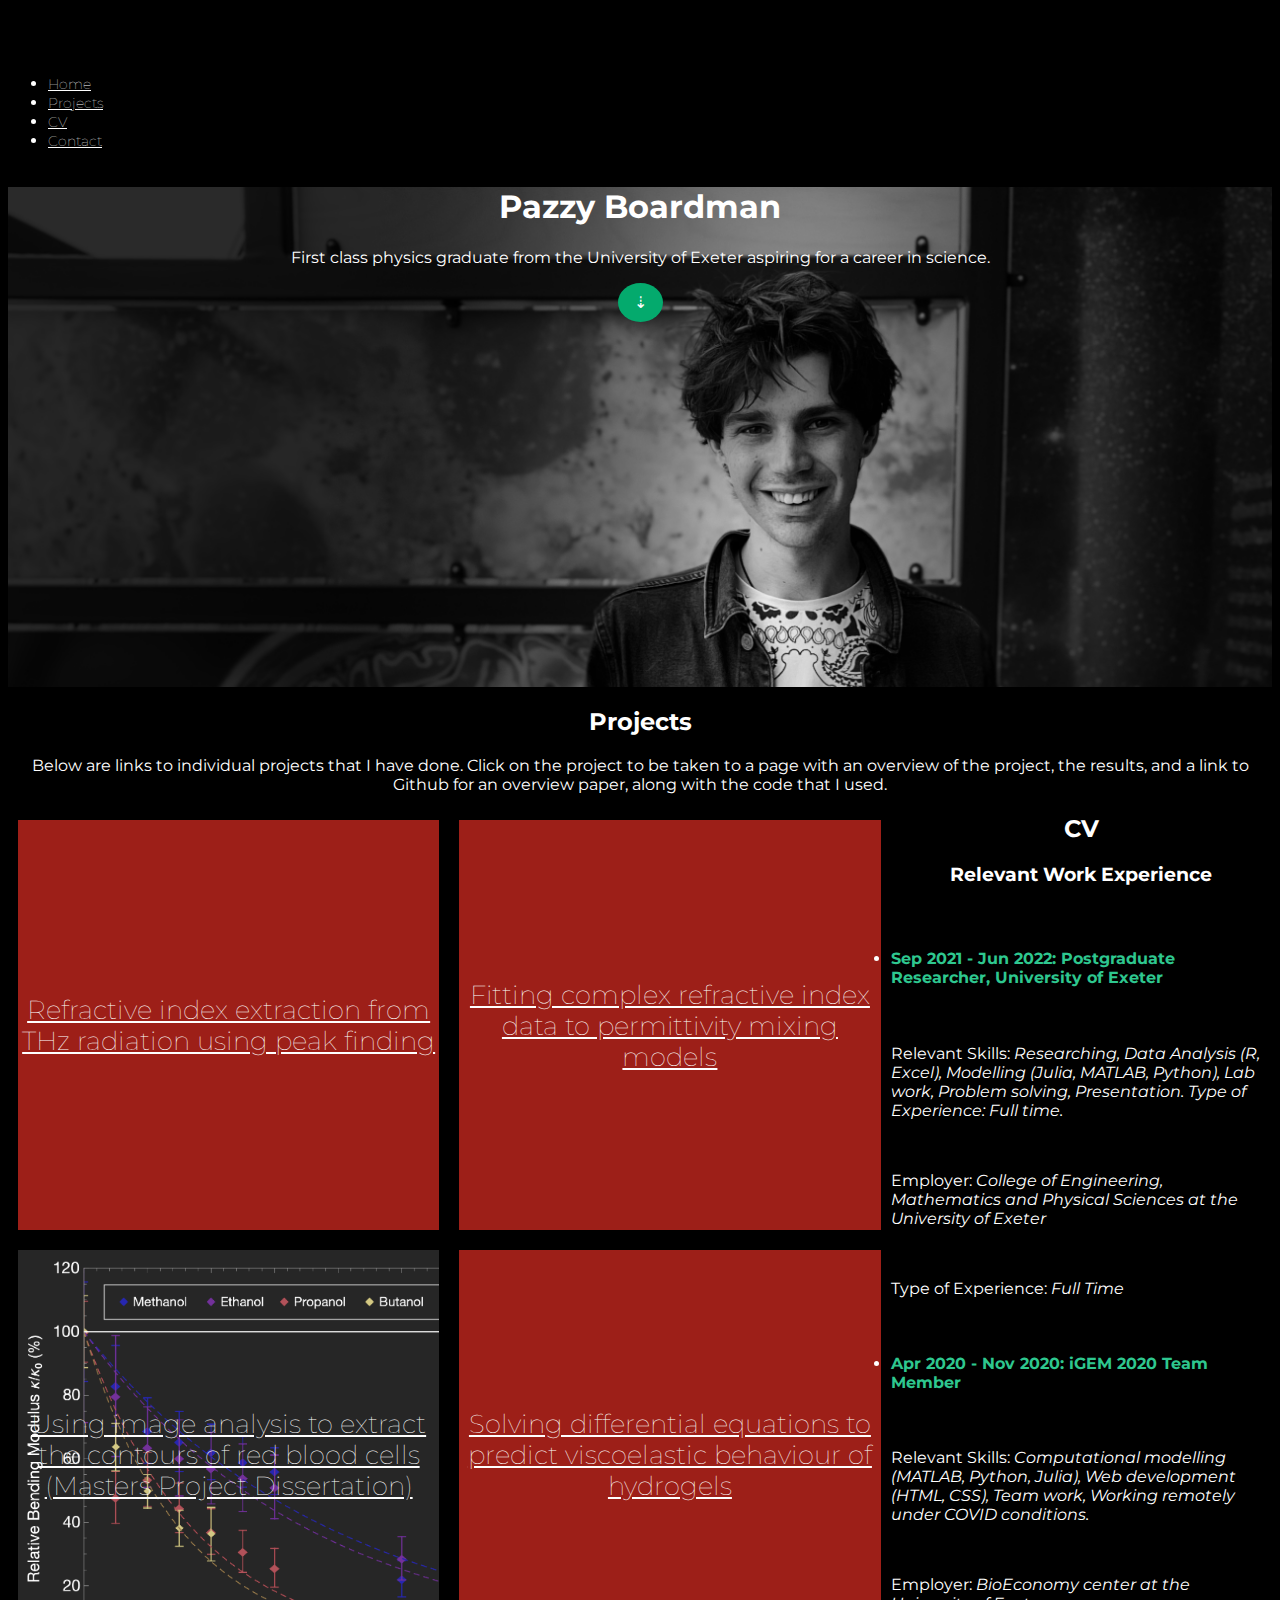
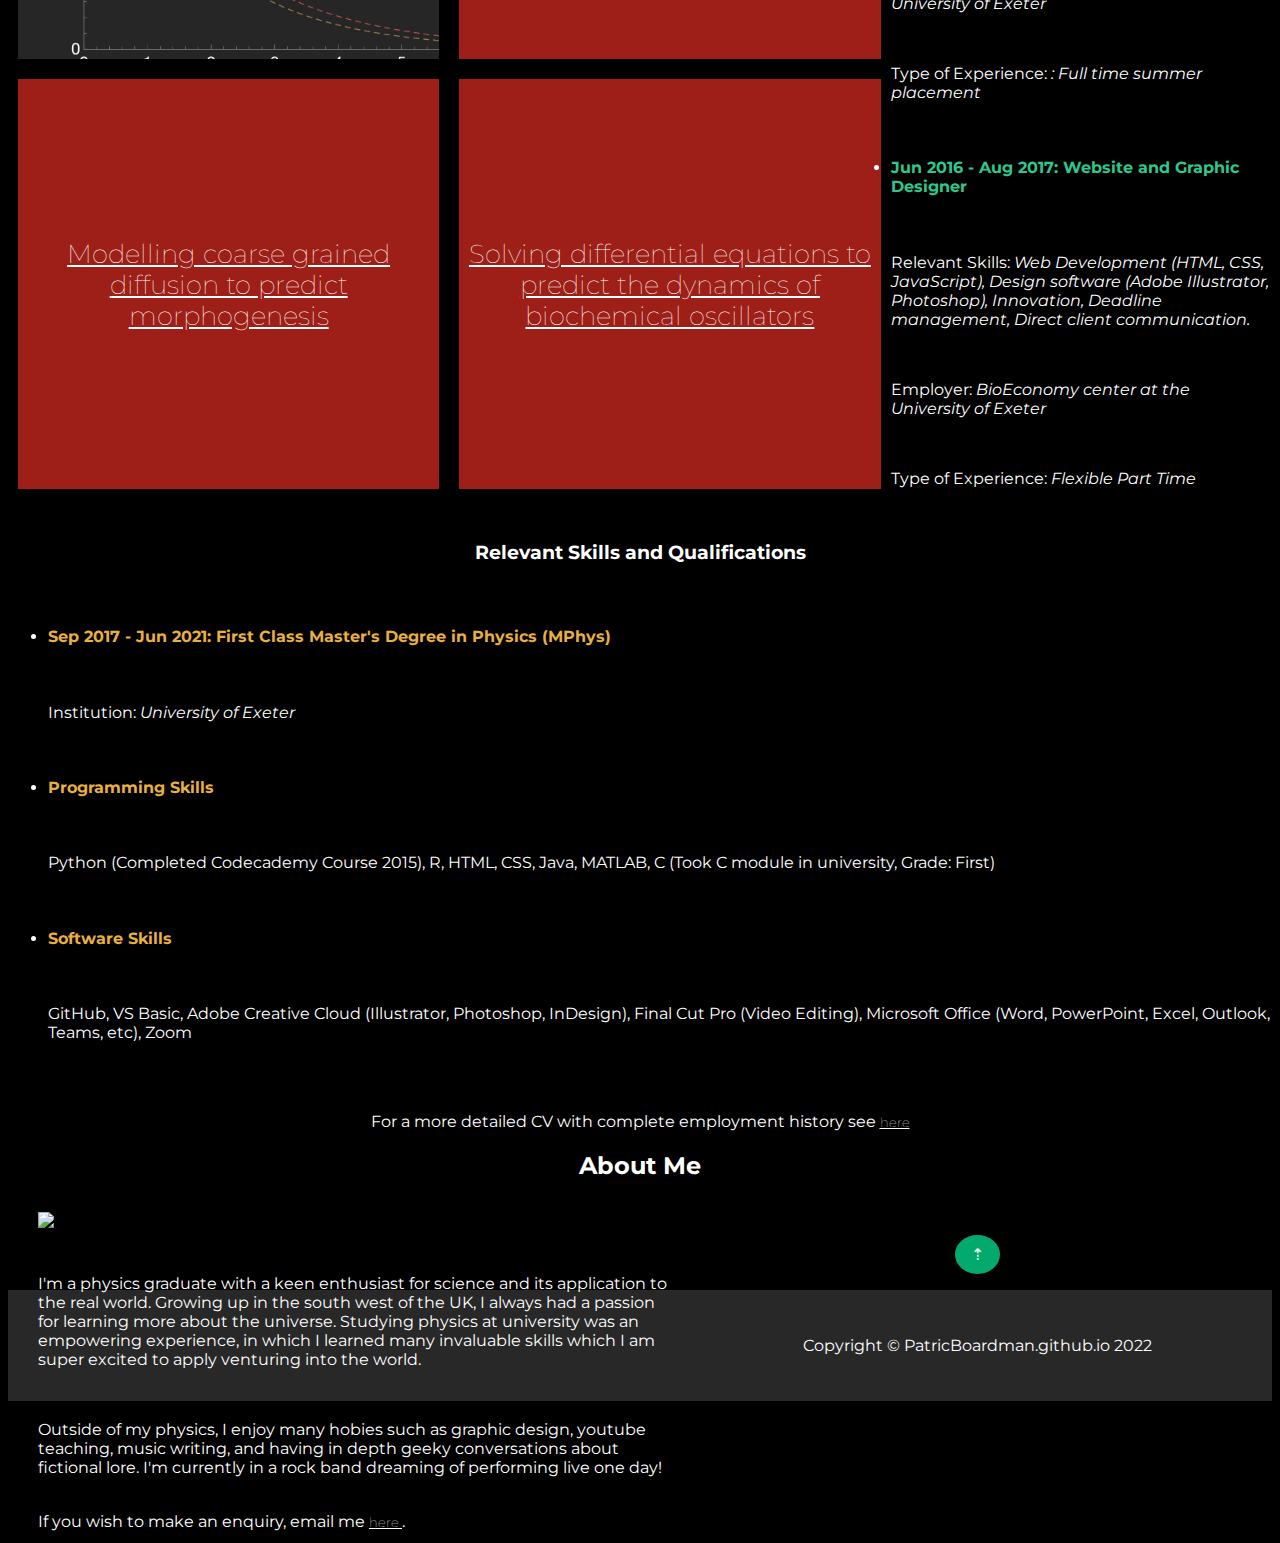
==== index.html @ 2f712659 "update" ====
<!DOCTYPE html>
<!-- Template by Quackit.com -->
<html lang="en">
<head>
    <meta charset="utf-8">
    <meta http-equiv="X-UA-Compatible" content="IE=edge">
    <meta name="viewport" content="width=device-width, initial-scale=1">
    <link href='https://fonts.googleapis.com/css?family=Montserrat' rel='stylesheet'>

    <!-- The above 3 meta tags *must* come first in the head; any other head content must come *after* these tags -->

    <title>Pazzy Boardman</title>

    <!-- Bootstrap Core CSS -->
     <link href="css/bootstrap.min.css" rel="stylesheet"> 

    <!-- Custom CSS: You can use this stylesheet to override any Bootstrap styles and/or apply your own styles -->
    <link href="css/custom.css" rel="stylesheet">

    <!-- HTML5 Shim and Respond.js IE8 support of HTML5 elements and media queries -->
    <!-- WARNING: Respond.js doesn't work if you view the page via file:// -->
    <!--[if lt IE 9]>
        <script src="https://oss.maxcdn.com/libs/html5shiv/3.7.0/html5shiv.js"></script>
        <script src="https://oss.maxcdn.com/libs/respond.js/1.4.2/respond.min.js"></script>
    <![endif]-->

</head>

<body>
    
    <nav class="navbar navbar-inverse navbar-fixed-top" role="navigation">
        <div class="container">
            <div class="collapse navbar-collapse" id="navbar">
            <ul class="nav navbar-nav">
                <li><a href="#">Home</a></li>
                <li><a href="#projects">Projects</a></li>
                <li><a href="https://github.com/PazzyBoardman449/pazzyboardman449.github.io/blob/main/Projects/PBCV2023.pdf">CV</a></li>
                <li><a href="mailto:pazzy.boardman@mac.com?subject = Enquiry&body = Message Here">Contact</a></li>
            </ul>
            </div>
        </div>
    </nav>


 <!-- Navigation -->

 <!-- 
    <nav class="navbar navbar-inverse navbar-fixed-top" role="navigation">
        <div class="container">
            
            <div class="collapse navbar-collapse" id="navbar">
                <ul class="nav navbar-nav">
                    <li>
                        <a href="#">Home</a>
                    </li>
                    <li>
                        <a href="#">Projects</a>
                    </li>
                    <li>
                        <a href="#">CV</a>
                    </li>
                    <li>
                        <a href="#">Contact</a>
                    </li>
                </ul>

            </div>
           
        </div>
        
    </nav>
    --> 
    




	<div class="jumbotron feature">
		<h1>Pazzy Boardman</h1>
        <div class="col-lg-12">
            <p>First class physics graduate from the University of Exeter aspiring for a career in science. </p>
        </div>
		<p><a class="button" href="#projects"> ⇣ </a></p>
	</div>

    <!-- Content -->
    <div class="container">

        <!-- Page Intro -->
        <div class="row page-intro">
            <div class="col-lg-12">
                <h2 id = "projects"> Projects </h2>
                <p>Below are links to individual projects that I have done. Click on the project to be taken to a page with an overview of the project, the results, and a link to Github for an overview paper, along with the code that I used. </p>
            </div>
        </div>
        <!-- /.row -->


        <!-- Feature Row -->
        <div class="row">
            <article class="thirdcol" id="THzRIExtraction">
                

                <a href="https://github.com/PazzyBoardman449/pazzyboardman449.github.io/tree/main/Projects/RefractiveIndexExtraction" id = "foreground"> Refractive index extraction from THz radiation using peak finding</a>
              
            </article>
            <article class="thirdcol" id="ComplexRefractiveData">
               
                
                <a href="https://github.com/PazzyBoardman449/pazzyboardman449.github.io/tree/main/Projects/FittingRefractivePermittivity" id = "foreground">Fitting complex refractive index data to permittivity mixing models</a>
                
               
            </article>

            <article class="thirdcol" id="UsingImageAnalysis">
                
                
                <a href="https://github.com/PazzyBoardman449/pazzyboardman449.github.io/tree/main/Projects/UsingImageAnalysis" id = "foreground">Using image analysis to extract the contours of red blood cells (Masters Project Dissertation)</a>
                
                
            </article>
            <article class="thirdcol" id="SolvingDiff">
                
                <a href="https://github.com/PazzyBoardman449/pazzyboardman449.github.io/tree/main/Projects/SolvingViscoelasticHydrogels" id = "foreground">Solving differential equations to predict viscoelastic behaviour of hydrogels</a>
                
                
            </article>
            <article class="thirdcol" id="ModelingCoarse">
                
                <a href="https://github.com/PazzyBoardman449/pazzyboardman449.github.io/tree/main/Projects/ModelingCoarseMorphogenesis" id = "foreground">Modelling coarse grained diffusion to predict morphogenesis</a>
                
            </article>

            <article class="thirdcol" id="BiochemOsc">
                    
                <a href="https://github.com/PazzyBoardman449/pazzyboardman449.github.io/tree/main/Projects/SolvingBiochemicalOscillators" id = "foreground"> Solving differential equations to predict the dynamics of biochemical oscillators </a>
    
                
            </article>
    
                
        </div>
        <!-- /.row -->

         <!-- Page Intro -->
         <div class="row page-intro">
            <div class="col-lg-12">
			<h2 id = "CV"> CV </h2>
                <h3> Relevant Work Experience</h3>
                <ul>
                    <li> <h4 class = "exp"> Sep 2021 - Jun 2022: Postgraduate Researcher, University of Exeter </h4> 
                        <br> 
                        <p>  Relevant Skills: <em> Researching, Data Analysis (R, Excel), Modelling (Julia, MATLAB, Python), Lab work, Problem solving, Presentation.
                            Type of Experience: Full time. </em>
                            </p>
                        <br> 
                        <p>  Employer: <em> College of Engineering, Mathematics and Physical Sciences at the University of Exeter </em>
                            </p>
                        <br>
                        <p>  Type of Experience: <em> Full Time </em>
                        </p>
                    </li>

                    <br> 

                    <li> <h4 class = "exp"> Apr 2020 - Nov 2020: iGEM 2020 Team Member </h4> 
                        <br> 
                        <p>  Relevant Skills: <em> Computational modelling (MATLAB, Python, Julia), Web development (HTML, CSS), Team work, Working remotely under COVID conditions.  </em>
                            </p>
                        <br> 
                        <p>  Employer: <em>BioEconomy center at the University of Exeter </em>
                            </p>
                            <br>
                        <p>  Type of Experience: <em> : Full time summer placement </em>
                        </p>
                        <br>
                    </li>

                    <li> <h4 class = "exp"> Jun 2016 - Aug 2017: Website and Graphic Designer </h4> 
                        <br> 
                        <p>  Relevant Skills: <em> Web Development (HTML, CSS, JavaScript), Design software (Adobe Illustrator, Photoshop), Innovation, Deadline management, Direct client communication.  </em>
                            </p>
                        <br> 
                        <p>  Employer: <em>BioEconomy center at the University of Exeter </em>
                            </p>
                            <br>
                        <p>  Type of Experience: <em> Flexible Part Time </em>
                        </p>
                        <br>
                    </li>
                  </ul>
                <h3> Relevant Skills and Qualifications</h3>
                <ul>
                <li> <h4 class = "qua"> Sep 2017 - Jun 2021: First Class Master's Degree in Physics (MPhys) </h5> 
                    <br> 
                    <p>  Institution: <em> University of Exeter </em>
                        </p>
                    <br> 
                </li>
                <li> <h4 class = "qua">Programming Skills </h5> 
                    <br> 
                    <p>  Python (Completed Codecademy Course 2015), R, HTML, CSS, Java, MATLAB, C (Took C module in university, Grade: First)
                        </p>
                    <br> 
                </li>
                <li> <h4 class = "qua">Software Skills</h5> 
                    <br> 
                    <p>  GitHub, VS Basic, Adobe Creative Cloud (Illustrator, Photoshop, InDesign), Final Cut Pro (Video Editing), Microsoft Office (Word, PowerPoint, Excel, Outlook, Teams, etc), Zoom
                        </p>
                    <br> 
                </li>
                    
                    <br> 
                </li>
                </ul>
                <p> For a more detailed CV with complete employment history see <a class  = "body" href = "https://github.com/PazzyBoardman449/pazzyboardman449.github.io/blob/main/Projects/PBCV2023.pdf"> here</a> </p>
            </div>
        </div>
        <!-- /.row -->


    </div>
    <!-- /.container -->

    <div class="row page-intro">

        <h2> About Me</h2>
       
        <div class="row">

            <div class="halfcol">
                
                <img src="css/Images/PazzyColour.jpeg">
            </div>

            <div class="halfcol">
                
                <p> I'm a physics graduate with a keen enthusiast for science and its application to the real world. Growing up in the south west of the UK, I always had a passion for learning more about the universe. Studying physics at university was an empowering experience, in which I learned many invaluable skills which I am super excited to apply venturing into the world. </p>
                <br>
                <p>
                    Outside of my physics, I enjoy many hobies such as graphic design, youtube teaching, music writing, and having in depth geeky conversations about fictional lore. I'm currently in a rock band dreaming of performing live one day!
                </p>
                <br>
                If you wish to make an enquiry, email me <a class = "body" href = "mailto:pazzy.boardman@mac.com?subject = Enquiry&body = Message Here"> here </a>.
            </div>
            <br>

            <p><a class="button" href="#"> ⇡ </a></p>

      </div>

	
	<footer>
		
        
        <div class="small-print">
        	<div class="container">

        		<p>Copyright &copy; PatricBoardman.github.io 2022 </p>
        	</div>
        </div>
	</footer>

	
    <!-- jQuery -->
    <script src="js/jquery-1.11.3.min.js"></script>

    <!-- Bootstrap Core JavaScript -->
    <script src="js/bootstrap.min.js"></script>
	
	<!-- IE10 viewport bug workaround -->
	<script src="js/ie10-viewport-bug-workaround.js"></script>
	
	<!-- Placeholder Images -->
	<script src="js/holder.min.js"></script>
	
</body>

</html>
---- css/custom.css ----
html{
	scroll-behavior: smooth;
}


body {
	font-family: "Montserrat", Helvetica, Arial, sans-serif;
	padding-top: 50px;
	color: #FFF;
	background-color: #000;
	text-align: center;
	}

	
h1, h2, h3, h4, h5, h6 {
	color: #FFF;
	}

h1{
	font-weight: bold ;
}

h3{
	text-align:center ;
	margin-bottom: 5%;
}

h4.exp{
	color: #2ec78f;
}

h4.qua{
	color: #E8AF41;
}

.halfcol {
	text-align: left;
    width: 50%;
	padding: 1%;
	padding-left: 30px;
	float: left;
  }

.thirdcol {
    width: 33.33%;
	padding: 0%;
	float: left;
  }

a{	
	font-size: 2vw;
	font-weight: lighter ;
	color: #FFF;
	margin: auto;
}

a.body{
	font-size:small;
}

a.body:hover{
	font-size:small;
	color: #2ec78f;
}

a:hover{
	font-weight: lighter ;
	color: #FFF;
	text-decoration: none;
	backdrop-filter: blur(2px);
}


.feature {
	height: 500px;
	background-color: black;
	background-image: url("Images/Pazzy2.png");
	background-repeat:no-repeat;
	background-size: 100%;
	color: white;
	}

li{
	text-align: left;
}
	
.article-intro {
    margin-bottom: 0px;
}

.footer-blurb {
    padding: 30px 0;
    background-color: goldenrod;
    color: black;
}

article {
	background-color: #9D1F18;
	text-align: center;
	height: 32vw;
	width: 32vw;
	border: 10px solid black;
	margin: 0px;
	display: flex;
  }

article:hover{
	background-color: #c42f27;
}

.button {
	background-color: #04AA6D;
	border: none;
	color: white;
	padding: 10px;
	padding-left: 16px;
	padding-right: 16px;
	text-align: center;
	text-decoration: none;
	display: inline-block;
	font-size: 16px;
	border-radius: 50%;
  }

.button:hover{
	background-color: #2ec78f;
	border: none;
	color: white;
	padding: 10px;
	padding-left: 16px;
	padding-right: 16px;
	text-align: center;
	text-decoration: none;
	display: inline-block;
	font-size: 16px;
	border-radius: 50%;
}

.navbar{
	margin: auto;
	overflow: hidden;
	width: 100%;
	text-align: center;
	background-color: black;
}

.navbar a{
	float: none;
	color: white;
	font-size: 14px;
	text-align: center;
}

.footer-blurb-item {
    padding: 30px;
    }
 
.small-print {
	background-color: rgb(40, 40, 40);
	padding: 30px 0;
}

.aboutme{
	color: #04AA6D;
	background-color: #9D1F18;
}

img {
    max-width: 100%;
    max-height: 100%;
}

.feature,
.page-intro,
.article-intro,
.footer-blurb,
.small-print {
	font
	text-align: center;
	}


#THzRIExtraction { 
	background-image: url("Images/THzRIExtraction.png");
	background-size: 110% auto;
}

#ComplexRefractiveData { 
	background-image: url("Images/ComplexRefractiveData.png");
	background-size: 110% auto;
}

#UsingImageAnalysis { 
	background-image: url("Images/UsingImageAnalysis.png");
	background-size: 110% auto;
}

#SolvingDiff { 
	background-image: url("Images/SolvingDiff.png");
	background-size: 105% auto;
}

#ModelingCoarse{
	background-image: url("Images/ModelingCoarse.png");
	background-size: 103% auto;
}


#BiochemOsc{
	background-image: url("Images/BiochemOsc.png");
	background-size: 103% auto;
}


#foreground{
	opacity: 100%;
}

#foreground:hover{
	opacity: 100%;
	backdrop-filter: brightness(60%) ;
	height:100%; 
	padding-top: 33%;
}
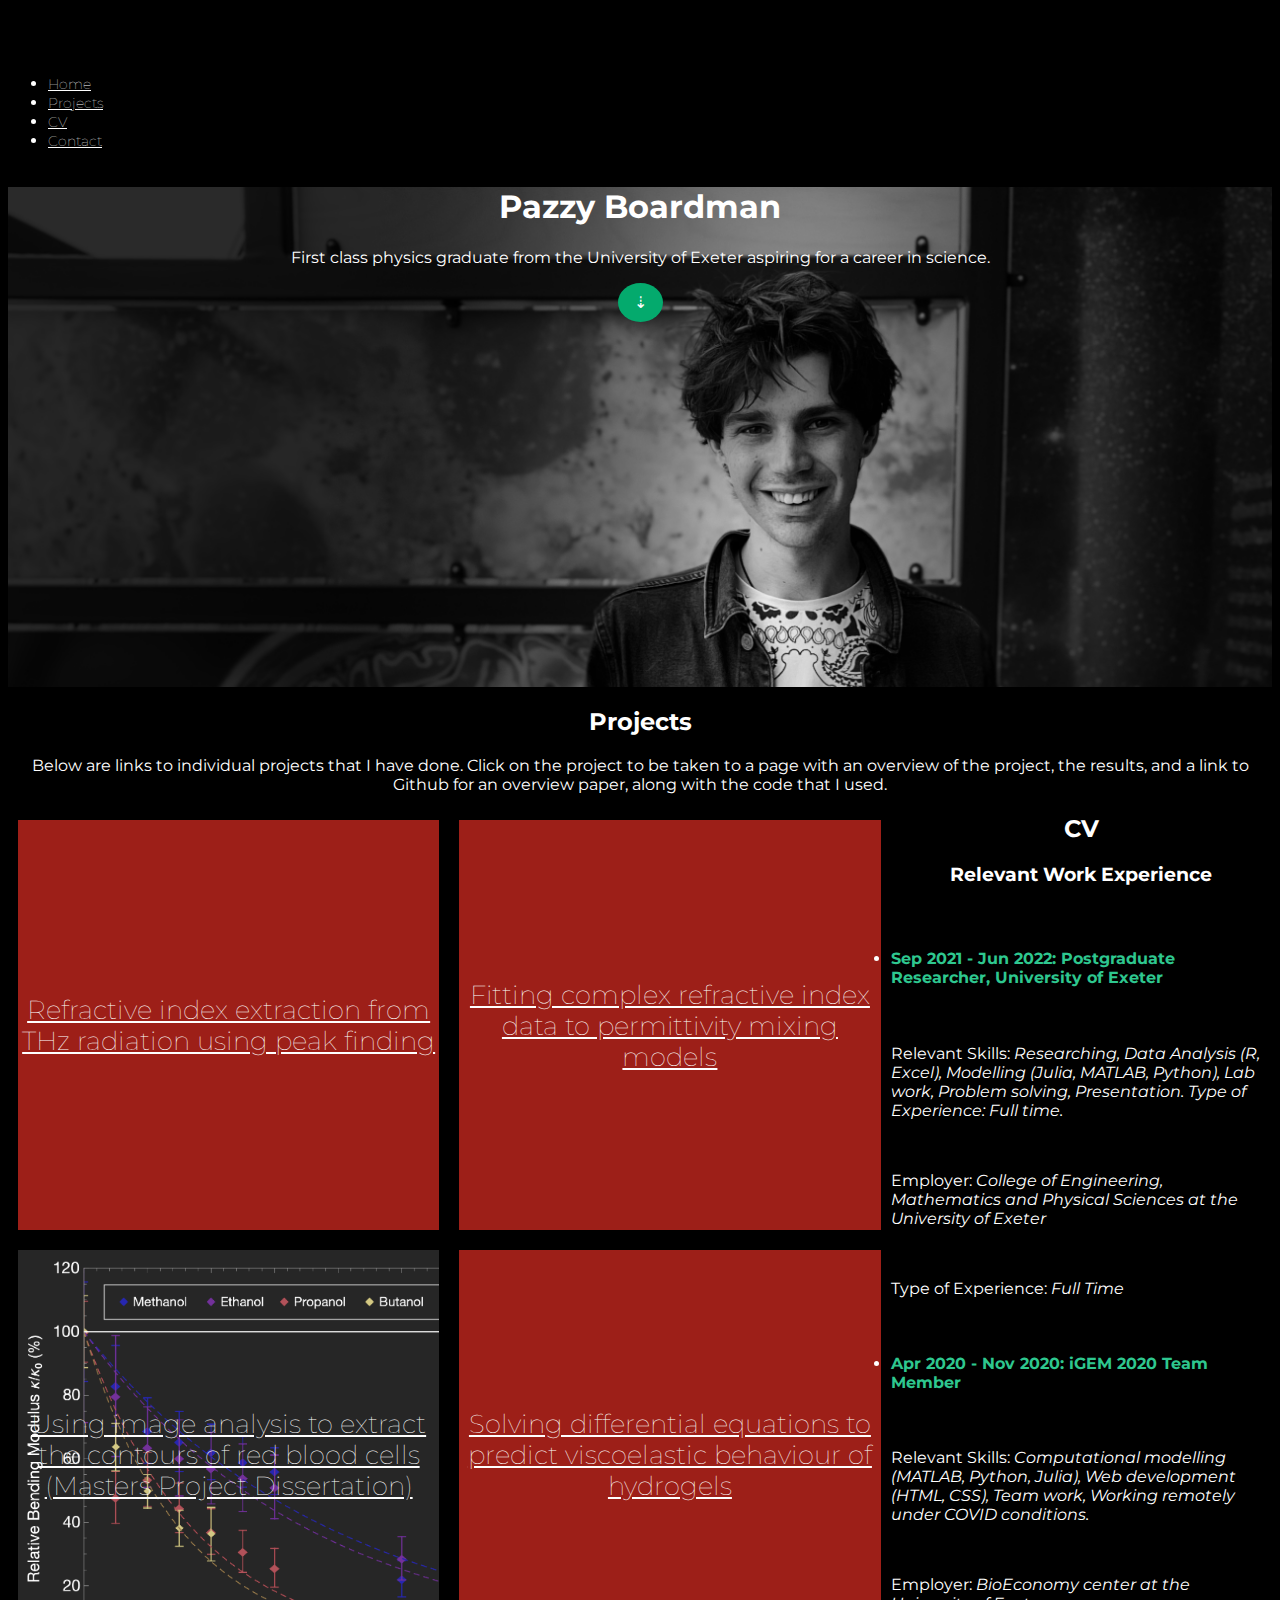
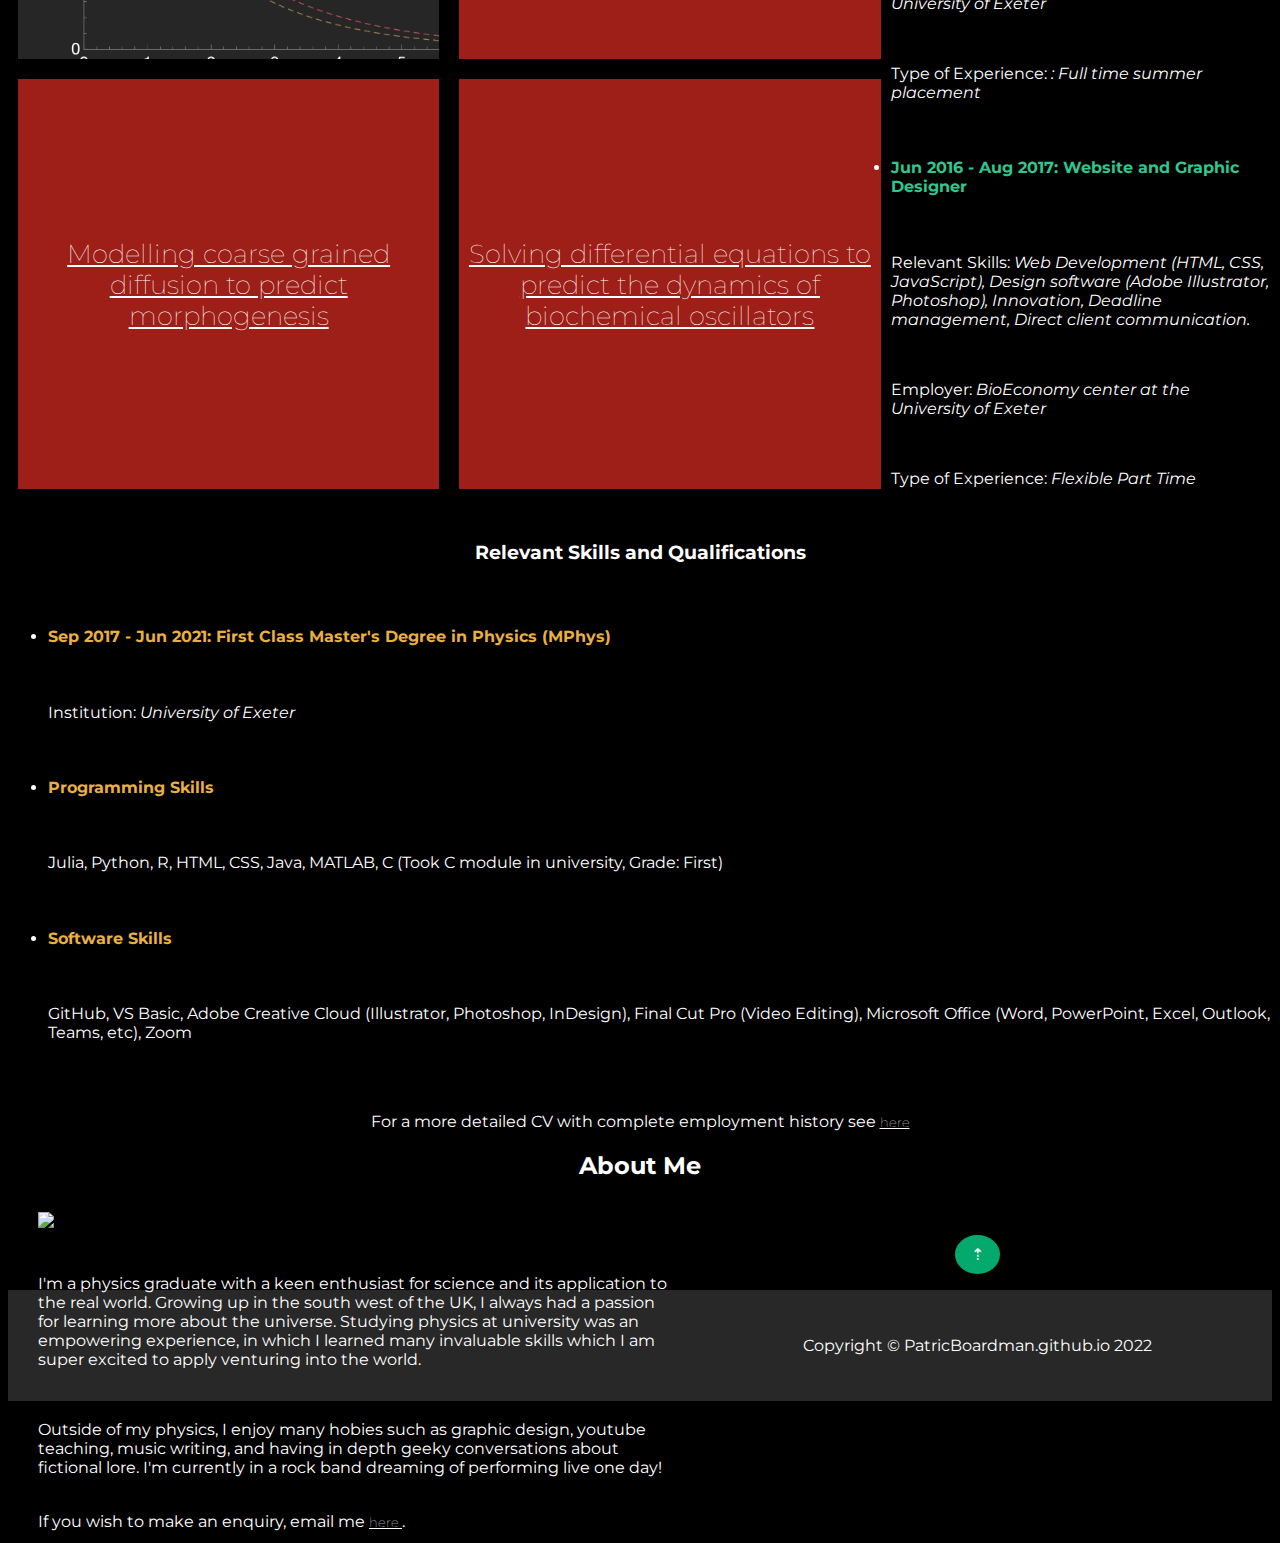
==== commit c6eab237: "Cool" ====
--- a/index.html
+++ b/index.html
@@ -199,7 +199,7 @@
                 </li>
                 <li> <h4 class = "qua">Programming Skills </h5> 
                     <br> 
-                    <p>  Python (Completed Codecademy Course 2015), R, HTML, CSS, Java, MATLAB, C (Took C module in university, Grade: First)
+                    <p>  Julia, Python, R, HTML, CSS, Java, MATLAB, C (Took C module in university, Grade: First)
                         </p>
                     <br> 
                 </li>
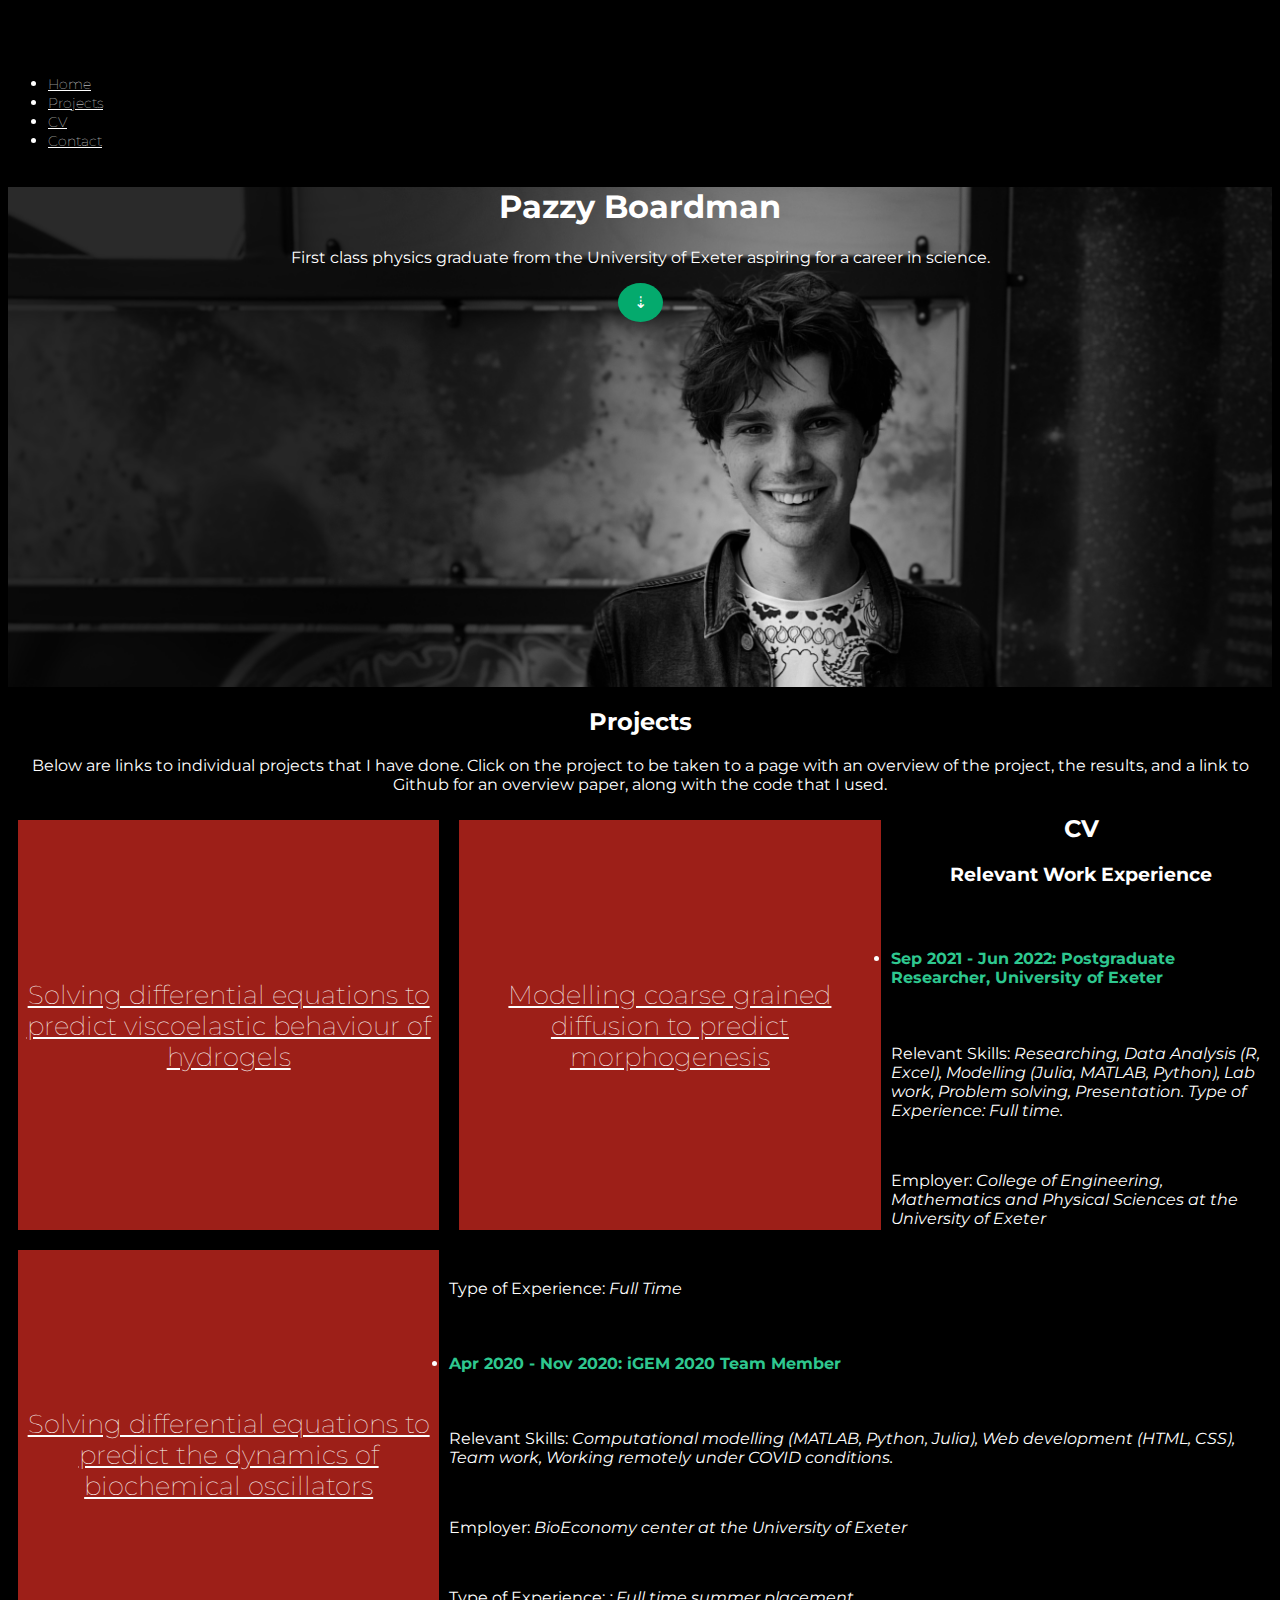
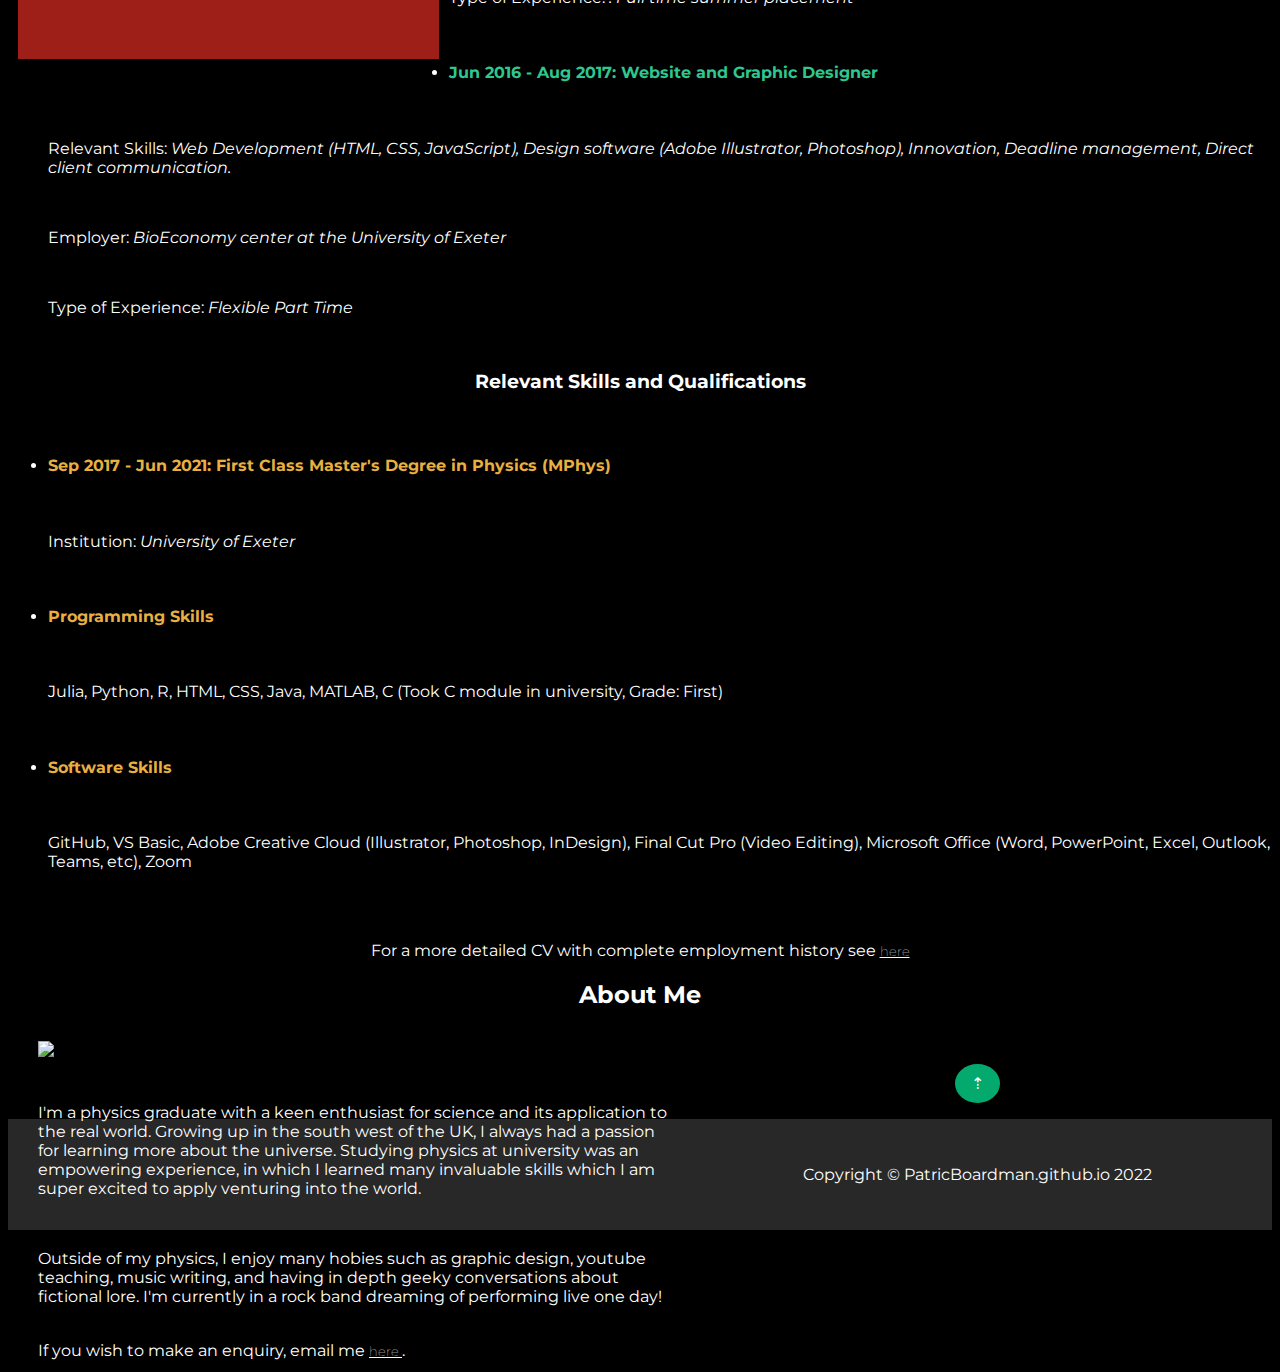
==== commit ebb67529: "Changes" ====
--- a/index.html
+++ b/index.html
@@ -98,6 +98,7 @@
 
         <!-- Feature Row -->
         <div class="row">
+            <!-- 
             <article class="thirdcol" id="THzRIExtraction">
                 
 
@@ -119,6 +120,7 @@
                 
                 
             </article>
+        -->
             <article class="thirdcol" id="SolvingDiff">
                 
                 <a href="https://github.com/PazzyBoardman449/pazzyboardman449.github.io/tree/main/Projects/SolvingViscoelasticHydrogels" id = "foreground">Solving differential equations to predict viscoelastic behaviour of hydrogels</a>
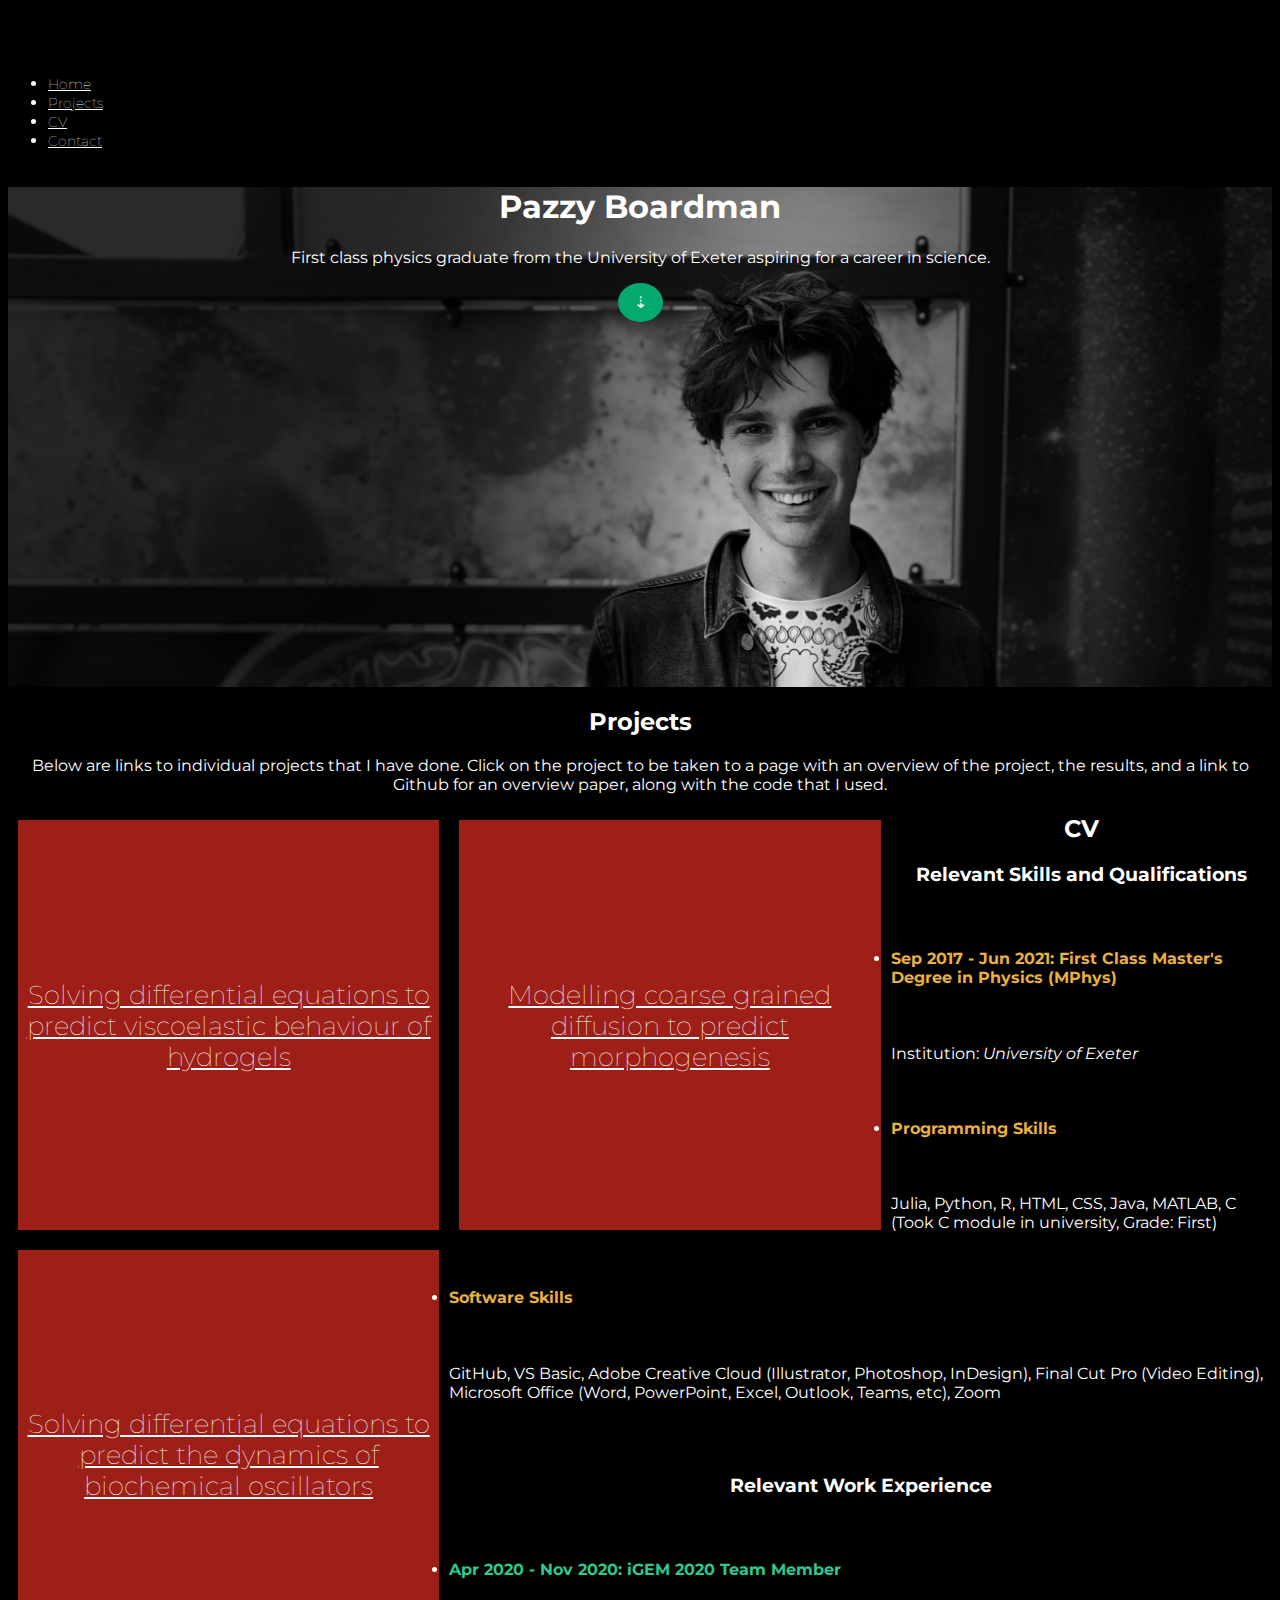
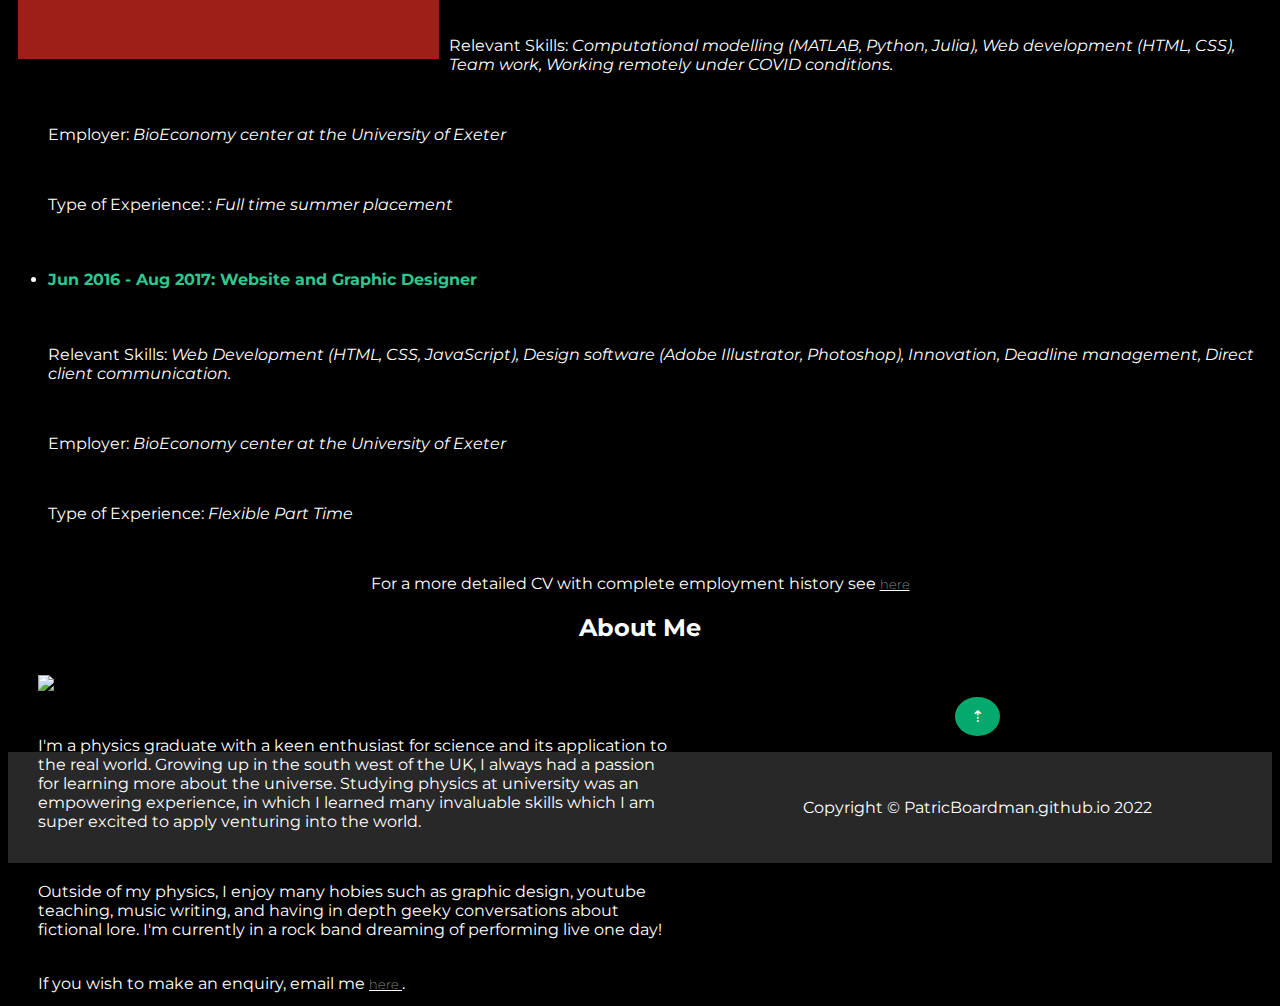
==== commit 3249199b: "Rearranged order" ====
--- a/index.html
+++ b/index.html
@@ -147,24 +147,33 @@
          <!-- Page Intro -->
          <div class="row page-intro">
             <div class="col-lg-12">
-			<h2 id = "CV"> CV </h2>
+		<h2 id = "CV"> CV </h2>
+		<h3> Relevant Skills and Qualifications</h3>
+                <ul>
+                <li> <h4 class = "qua"> Sep 2017 - Jun 2021: First Class Master's Degree in Physics (MPhys) </h5> 
+                    <br> 
+                    <p>  Institution: <em> University of Exeter </em>
+                        </p>
+                    <br> 
+                </li>
+                <li> <h4 class = "qua">Programming Skills </h5> 
+                    <br> 
+                    <p>  Julia, Python, R, HTML, CSS, Java, MATLAB, C (Took C module in university, Grade: First)
+                        </p>
+                    <br> 
+                </li>
+                <li> <h4 class = "qua">Software Skills</h5> 
+                    <br> 
+                    <p>  GitHub, VS Basic, Adobe Creative Cloud (Illustrator, Photoshop, InDesign), Final Cut Pro (Video Editing), Microsoft Office (Word, PowerPoint, Excel, Outlook, Teams, etc), Zoom
+                        </p>
+                    <br> 
+                </li>
+                    
+                    <br> 
+                </li>
+                </ul>
                 <h3> Relevant Work Experience</h3>
                 <ul>
-                    <li> <h4 class = "exp"> Sep 2021 - Jun 2022: Postgraduate Researcher, University of Exeter </h4> 
-                        <br> 
-                        <p>  Relevant Skills: <em> Researching, Data Analysis (R, Excel), Modelling (Julia, MATLAB, Python), Lab work, Problem solving, Presentation.
-                            Type of Experience: Full time. </em>
-                            </p>
-                        <br> 
-                        <p>  Employer: <em> College of Engineering, Mathematics and Physical Sciences at the University of Exeter </em>
-                            </p>
-                        <br>
-                        <p>  Type of Experience: <em> Full Time </em>
-                        </p>
-                    </li>
-
-                    <br> 
-
                     <li> <h4 class = "exp"> Apr 2020 - Nov 2020: iGEM 2020 Team Member </h4> 
                         <br> 
                         <p>  Relevant Skills: <em> Computational modelling (MATLAB, Python, Julia), Web development (HTML, CSS), Team work, Working remotely under COVID conditions.  </em>
@@ -191,30 +200,7 @@
                         <br>
                     </li>
                   </ul>
-                <h3> Relevant Skills and Qualifications</h3>
-                <ul>
-                <li> <h4 class = "qua"> Sep 2017 - Jun 2021: First Class Master's Degree in Physics (MPhys) </h5> 
-                    <br> 
-                    <p>  Institution: <em> University of Exeter </em>
-                        </p>
-                    <br> 
-                </li>
-                <li> <h4 class = "qua">Programming Skills </h5> 
-                    <br> 
-                    <p>  Julia, Python, R, HTML, CSS, Java, MATLAB, C (Took C module in university, Grade: First)
-                        </p>
-                    <br> 
-                </li>
-                <li> <h4 class = "qua">Software Skills</h5> 
-                    <br> 
-                    <p>  GitHub, VS Basic, Adobe Creative Cloud (Illustrator, Photoshop, InDesign), Final Cut Pro (Video Editing), Microsoft Office (Word, PowerPoint, Excel, Outlook, Teams, etc), Zoom
-                        </p>
-                    <br> 
-                </li>
-                    
-                    <br> 
-                </li>
-                </ul>
+              
                 <p> For a more detailed CV with complete employment history see <a class  = "body" href = "https://github.com/PazzyBoardman449/pazzyboardman449.github.io/blob/main/Projects/PBCV2023.pdf"> here</a> </p>
             </div>
         </div>
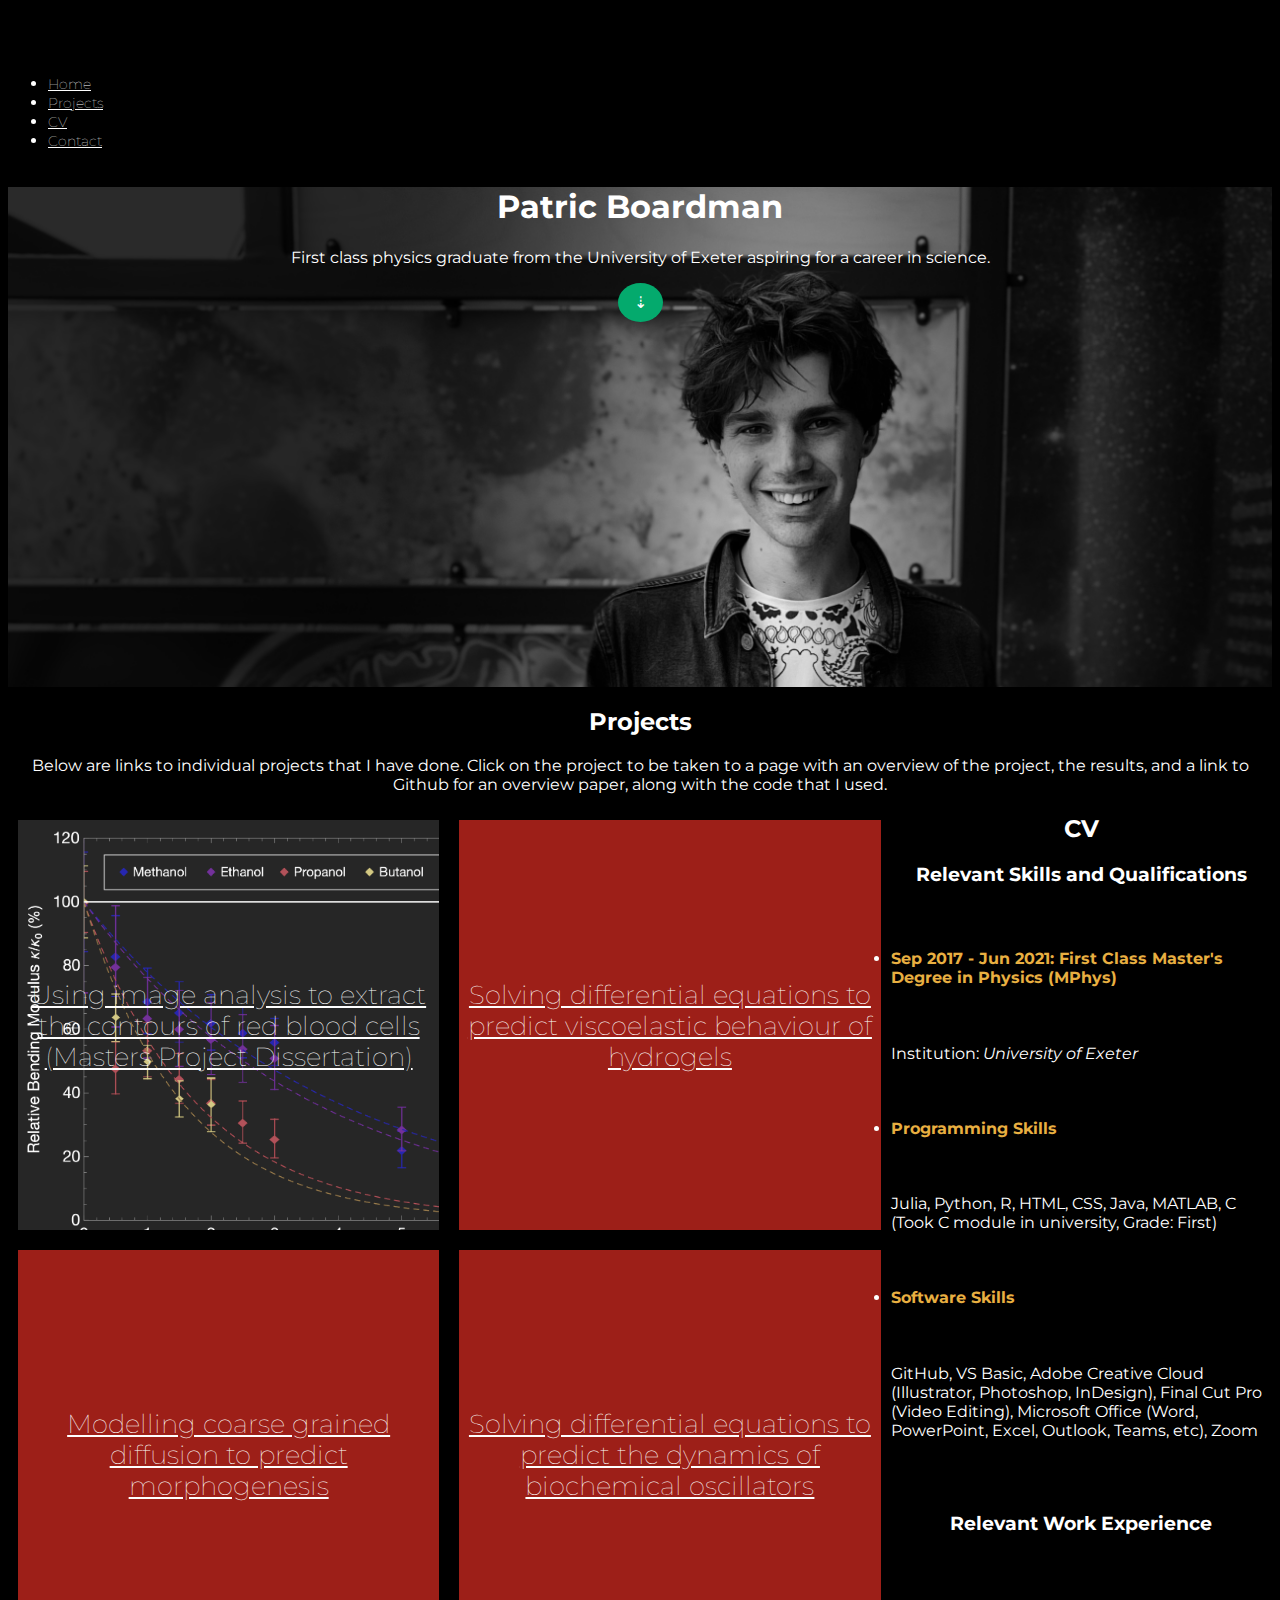
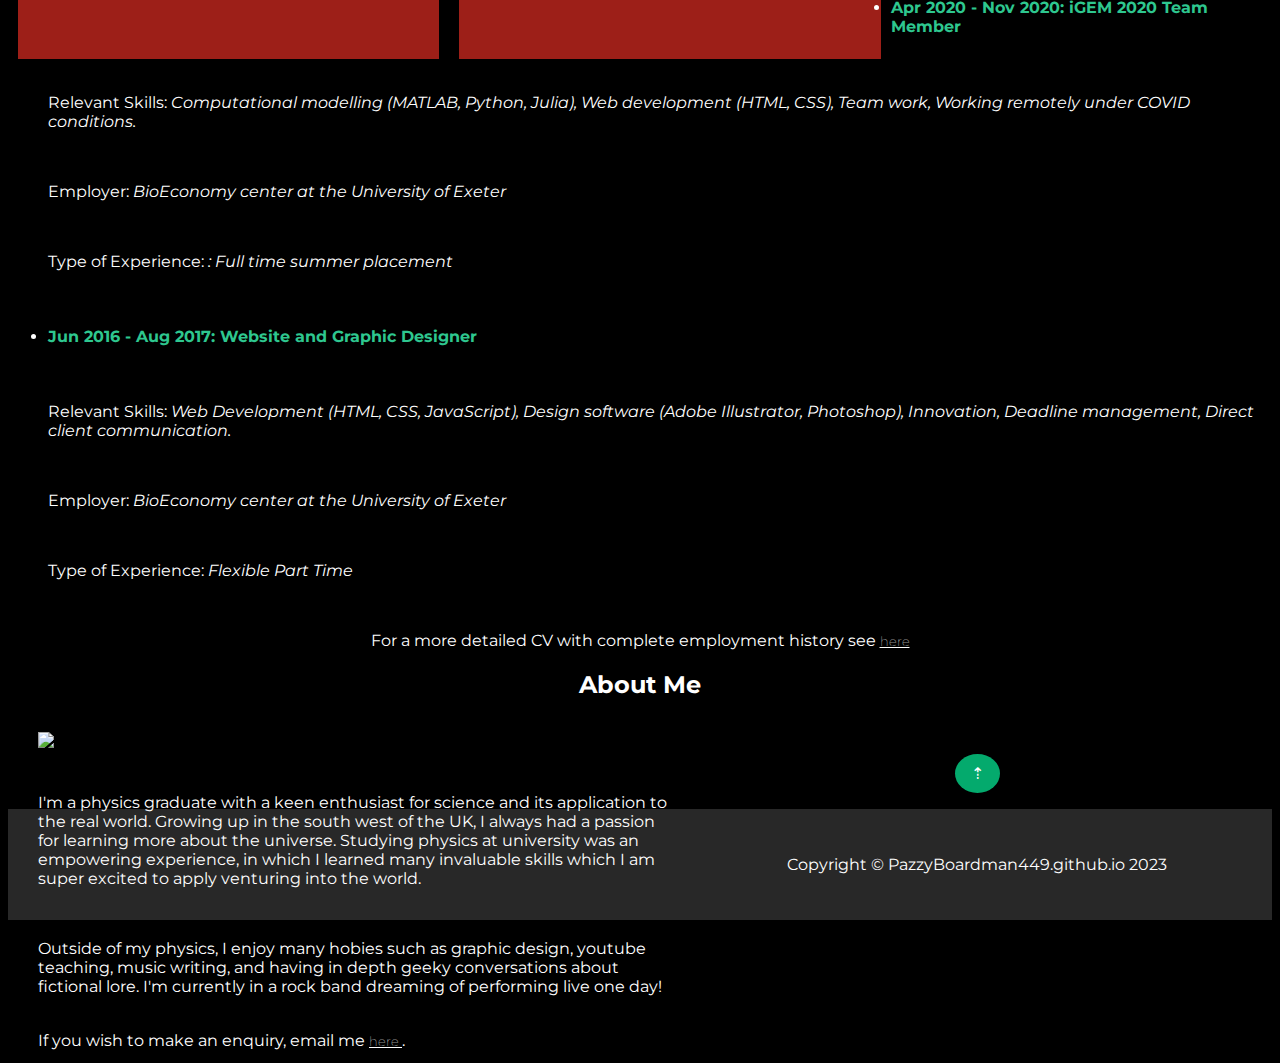
==== commit 6e97b4ed: "Update index.html" ====
--- a/index.html
+++ b/index.html
@@ -9,7 +9,7 @@
 
     <!-- The above 3 meta tags *must* come first in the head; any other head content must come *after* these tags -->
 
-    <title>Pazzy Boardman</title>
+    <title>Patric Boardman</title>
 
     <!-- Bootstrap Core CSS -->
      <link href="css/bootstrap.min.css" rel="stylesheet"> 
@@ -76,7 +76,7 @@
 
 
 	<div class="jumbotron feature">
-		<h1>Pazzy Boardman</h1>
+		<h1>Patric Boardman</h1>
         <div class="col-lg-12">
             <p>First class physics graduate from the University of Exeter aspiring for a career in science. </p>
         </div>
@@ -113,6 +113,8 @@
                
             </article>
 
+-->
+
             <article class="thirdcol" id="UsingImageAnalysis">
                 
                 
@@ -120,7 +122,7 @@
                 
                 
             </article>
-        -->
+        
             <article class="thirdcol" id="SolvingDiff">
                 
                 <a href="https://github.com/PazzyBoardman449/pazzyboardman449.github.io/tree/main/Projects/SolvingViscoelasticHydrogels" id = "foreground">Solving differential equations to predict viscoelastic behaviour of hydrogels</a>
@@ -244,7 +246,7 @@
         <div class="small-print">
         	<div class="container">
 
-        		<p>Copyright &copy; PatricBoardman.github.io 2022 </p>
+        		<p>Copyright &copy; PazzyBoardman449.github.io 2023 </p>
         	</div>
         </div>
 	</footer>
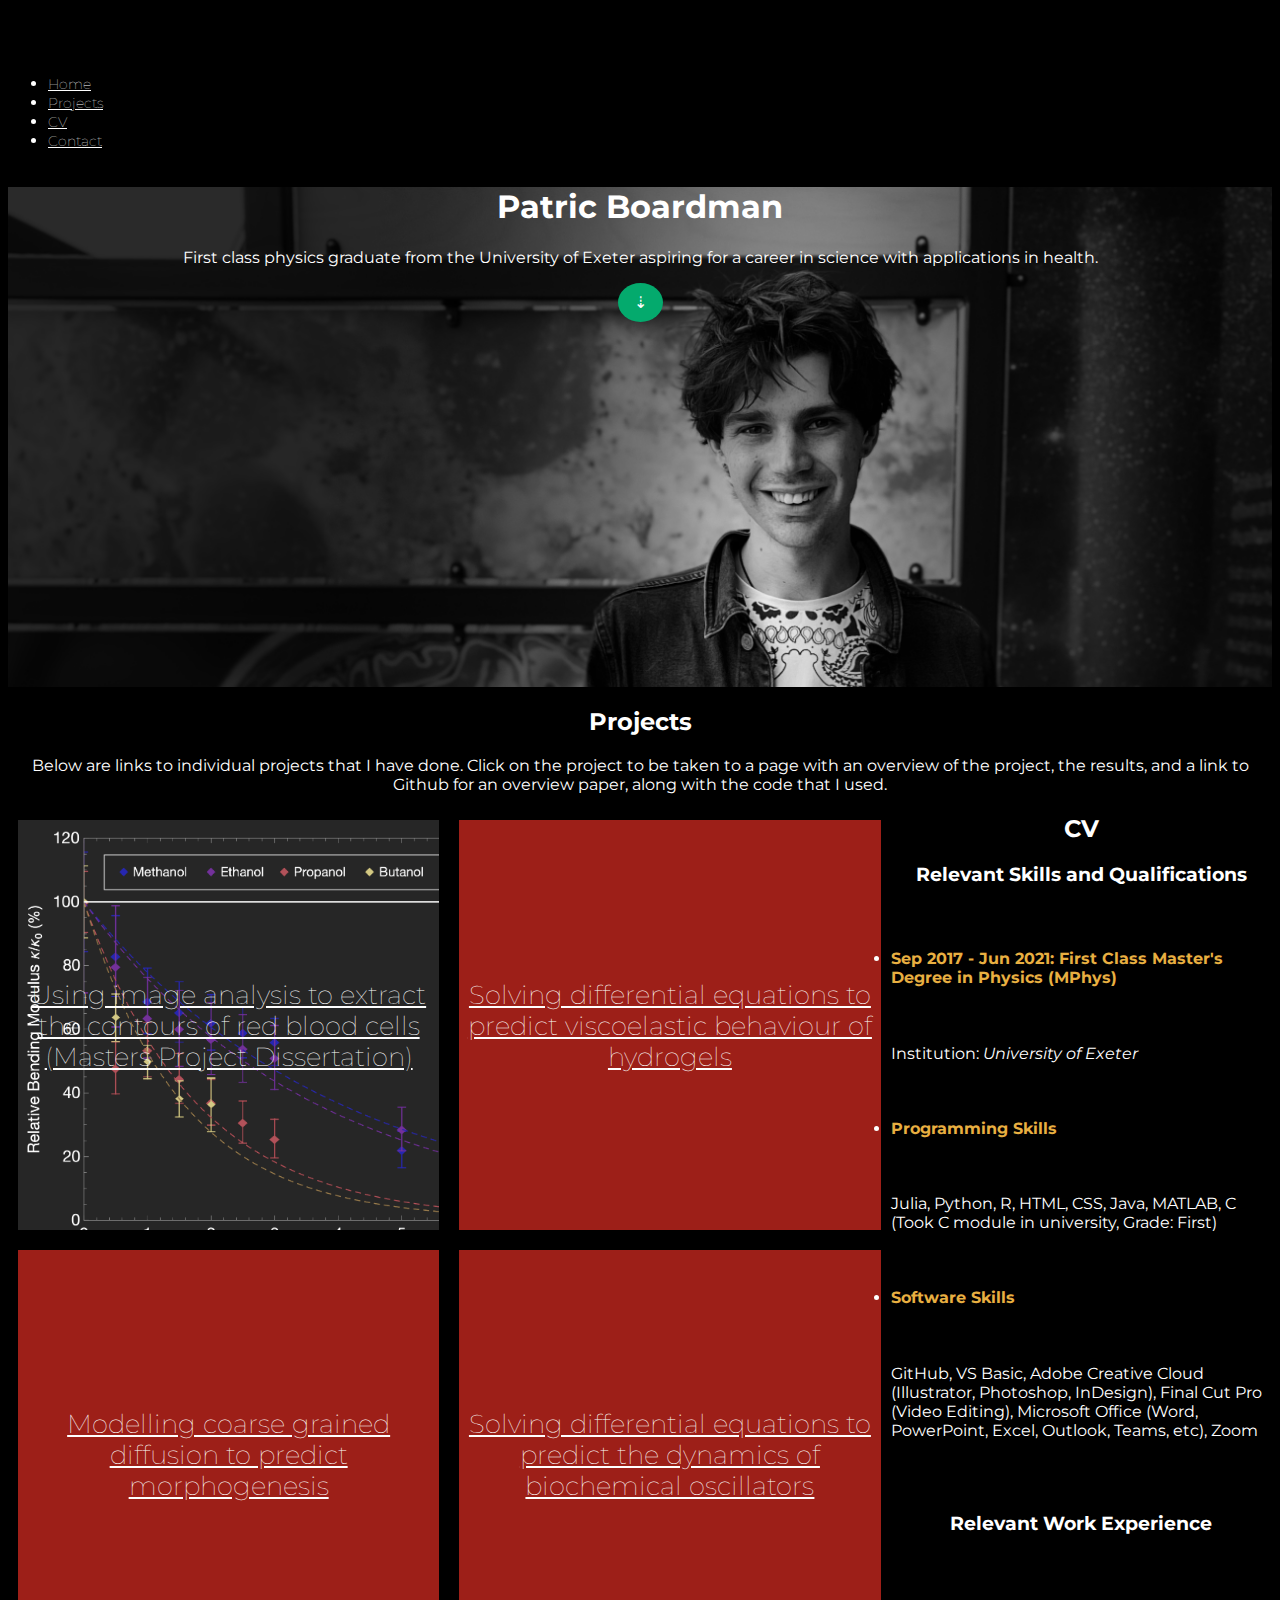
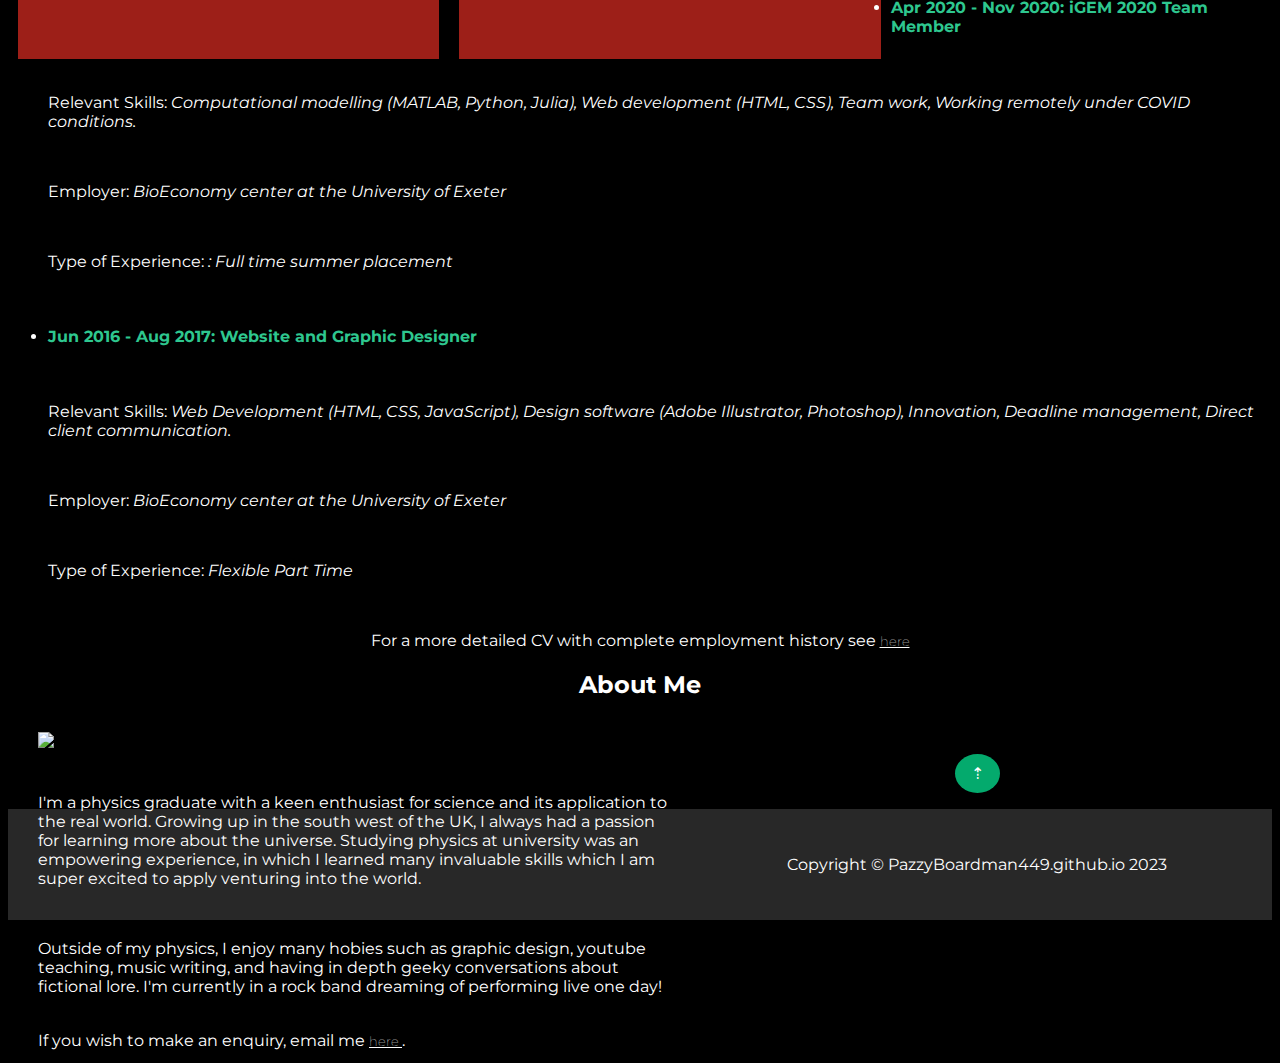
==== commit 0777c4b4: "Update index.html" ====
--- a/index.html
+++ b/index.html
@@ -78,7 +78,7 @@
 	<div class="jumbotron feature">
 		<h1>Patric Boardman</h1>
         <div class="col-lg-12">
-            <p>First class physics graduate from the University of Exeter aspiring for a career in science. </p>
+            <p>First class physics graduate from the University of Exeter aspiring for a career in science with applications in health. </p>
         </div>
 		<p><a class="button" href="#projects"> ⇣ </a></p>
 	</div>
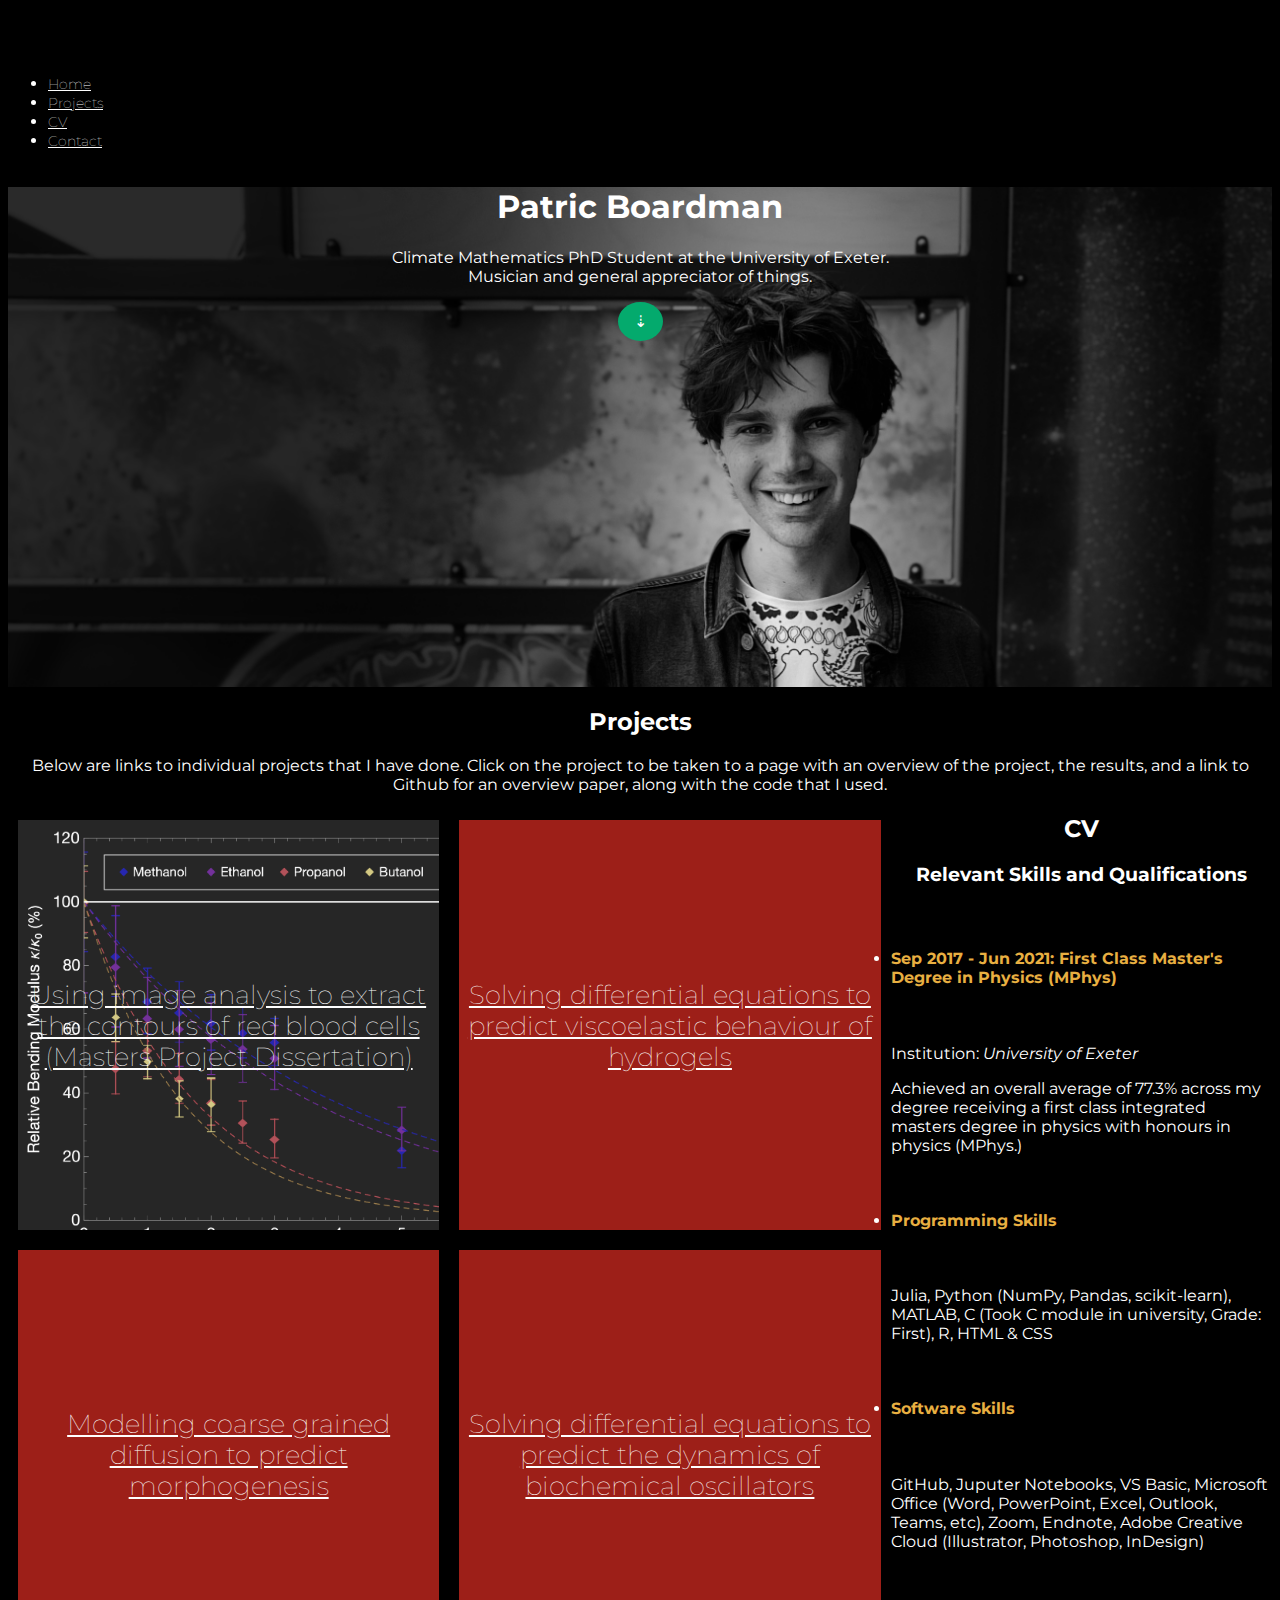
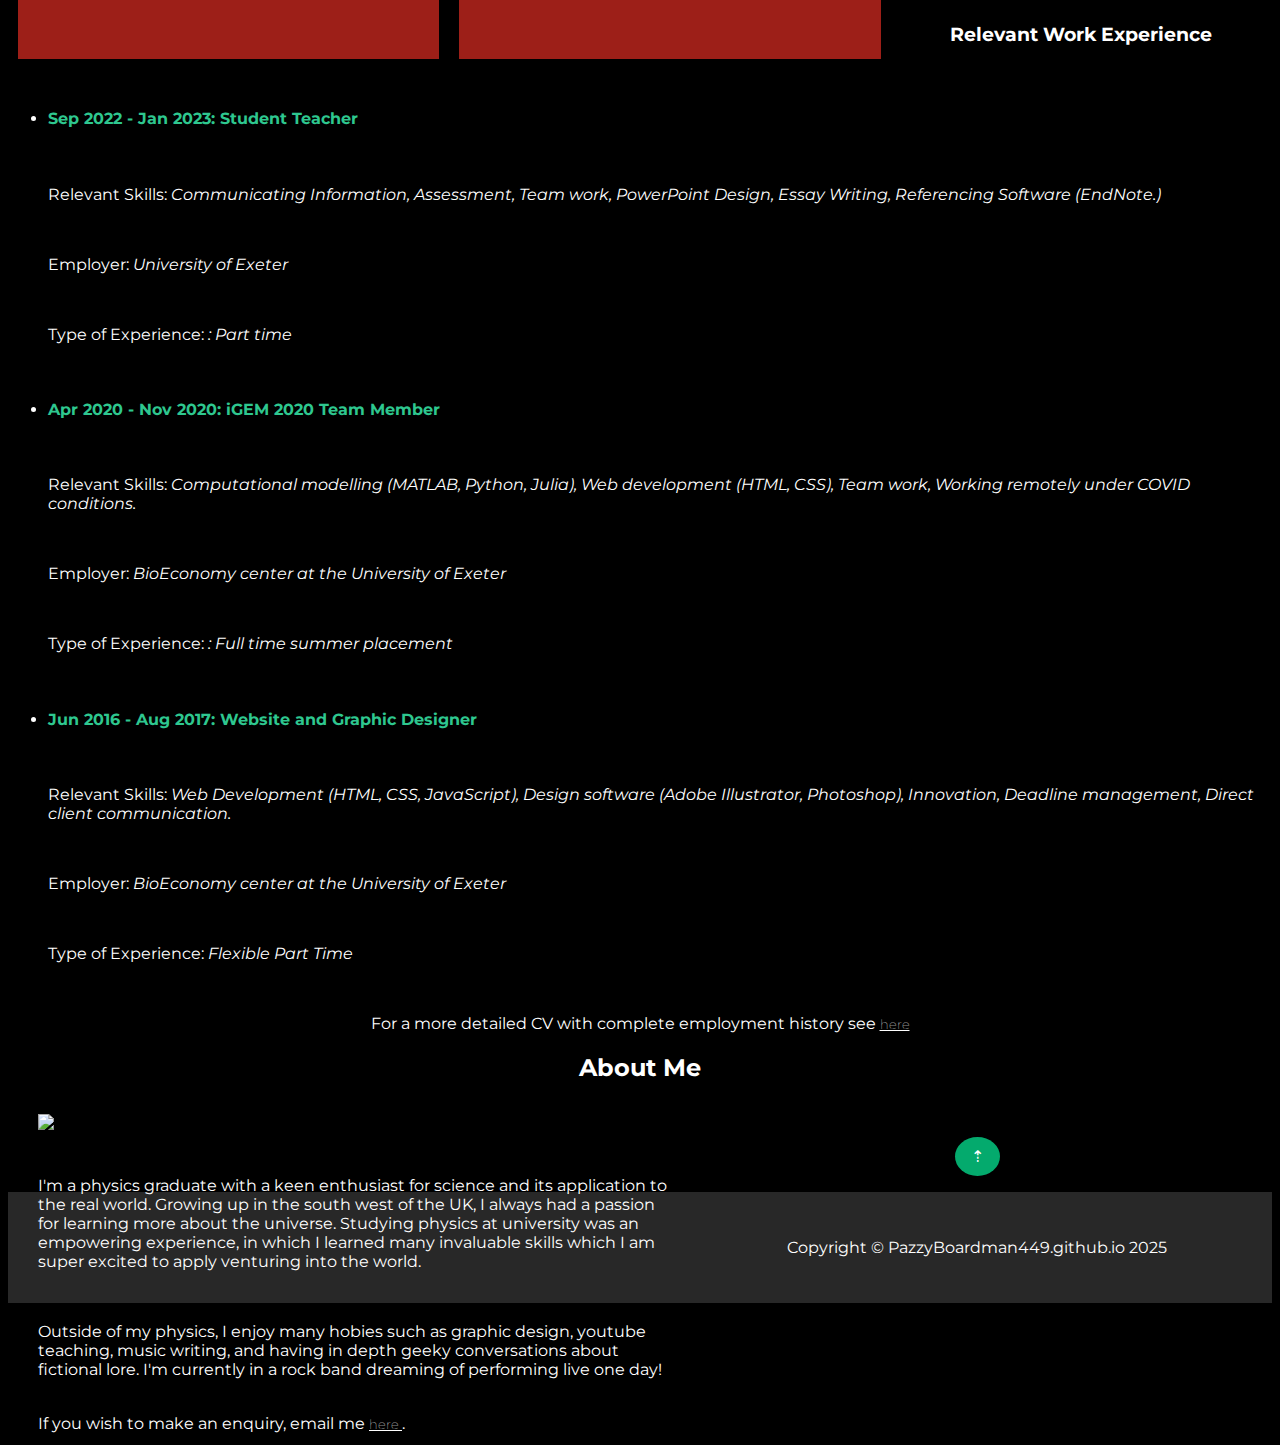
==== commit 4556a0f0: "Changed Title Text" ====
--- a/index.html
+++ b/index.html
@@ -78,7 +78,7 @@
 	<div class="jumbotron feature">
 		<h1>Patric Boardman</h1>
         <div class="col-lg-12">
-            <p>First class physics graduate from the University of Exeter aspiring for a career in science with applications in health. </p>
+            <p>Climate Mathematics PhD Student at the University of Exeter. <br> Musician and general appreciator of things. </p>
         </div>
 		<p><a class="button" href="#projects"> ⇣ </a></p>
 	</div>
@@ -156,17 +156,21 @@
                     <br> 
                     <p>  Institution: <em> University of Exeter </em>
                         </p>
-                    <br> 
-                </li>
+			<p>
+			Achieved an overall average of 77.3% across my degree receiving a first class integrated masters degree in physics with honours in physics (MPhys.) 
+			</p>
+                    <br> 
+                </li>
+			
                 <li> <h4 class = "qua">Programming Skills </h5> 
                     <br> 
-                    <p>  Julia, Python, R, HTML, CSS, Java, MATLAB, C (Took C module in university, Grade: First)
+                    <p>  Julia, Python (NumPy, Pandas, scikit-learn), MATLAB, C (Took C module in university, Grade: First), R, HTML & CSS
                         </p>
                     <br> 
                 </li>
                 <li> <h4 class = "qua">Software Skills</h5> 
                     <br> 
-                    <p>  GitHub, VS Basic, Adobe Creative Cloud (Illustrator, Photoshop, InDesign), Final Cut Pro (Video Editing), Microsoft Office (Word, PowerPoint, Excel, Outlook, Teams, etc), Zoom
+                    <p>  GitHub, Juputer Notebooks, VS Basic, Microsoft Office (Word, PowerPoint, Excel, Outlook, Teams, etc), Zoom, Endnote, Adobe Creative Cloud (Illustrator, Photoshop, InDesign)
                         </p>
                     <br> 
                 </li>
@@ -176,6 +180,19 @@
                 </ul>
                 <h3> Relevant Work Experience</h3>
                 <ul>
+			<li> <h4 class = "exp"> Sep 2022 - Jan 2023: Student Teacher </h4> 
+                        <br> 
+                        <p>  Relevant Skills: <em> Communicating Information, Assessment, Team work, PowerPoint Design, Essay Writing, Referencing Software (EndNote.)  </em>
+                            </p>
+                        <br> 
+                        <p>  Employer: <em>University of Exeter </em>
+                            </p>
+                            <br>
+                        <p>  Type of Experience: <em> : Part time </em>
+                        </p>
+                        <br>
+                    </li>
+			
                     <li> <h4 class = "exp"> Apr 2020 - Nov 2020: iGEM 2020 Team Member </h4> 
                         <br> 
                         <p>  Relevant Skills: <em> Computational modelling (MATLAB, Python, Julia), Web development (HTML, CSS), Team work, Working remotely under COVID conditions.  </em>
@@ -246,7 +263,7 @@
         <div class="small-print">
         	<div class="container">
 
-        		<p>Copyright &copy; PazzyBoardman449.github.io 2023 </p>
+        		<p>Copyright &copy; PazzyBoardman449.github.io 2025 </p>
         	</div>
         </div>
 	</footer>
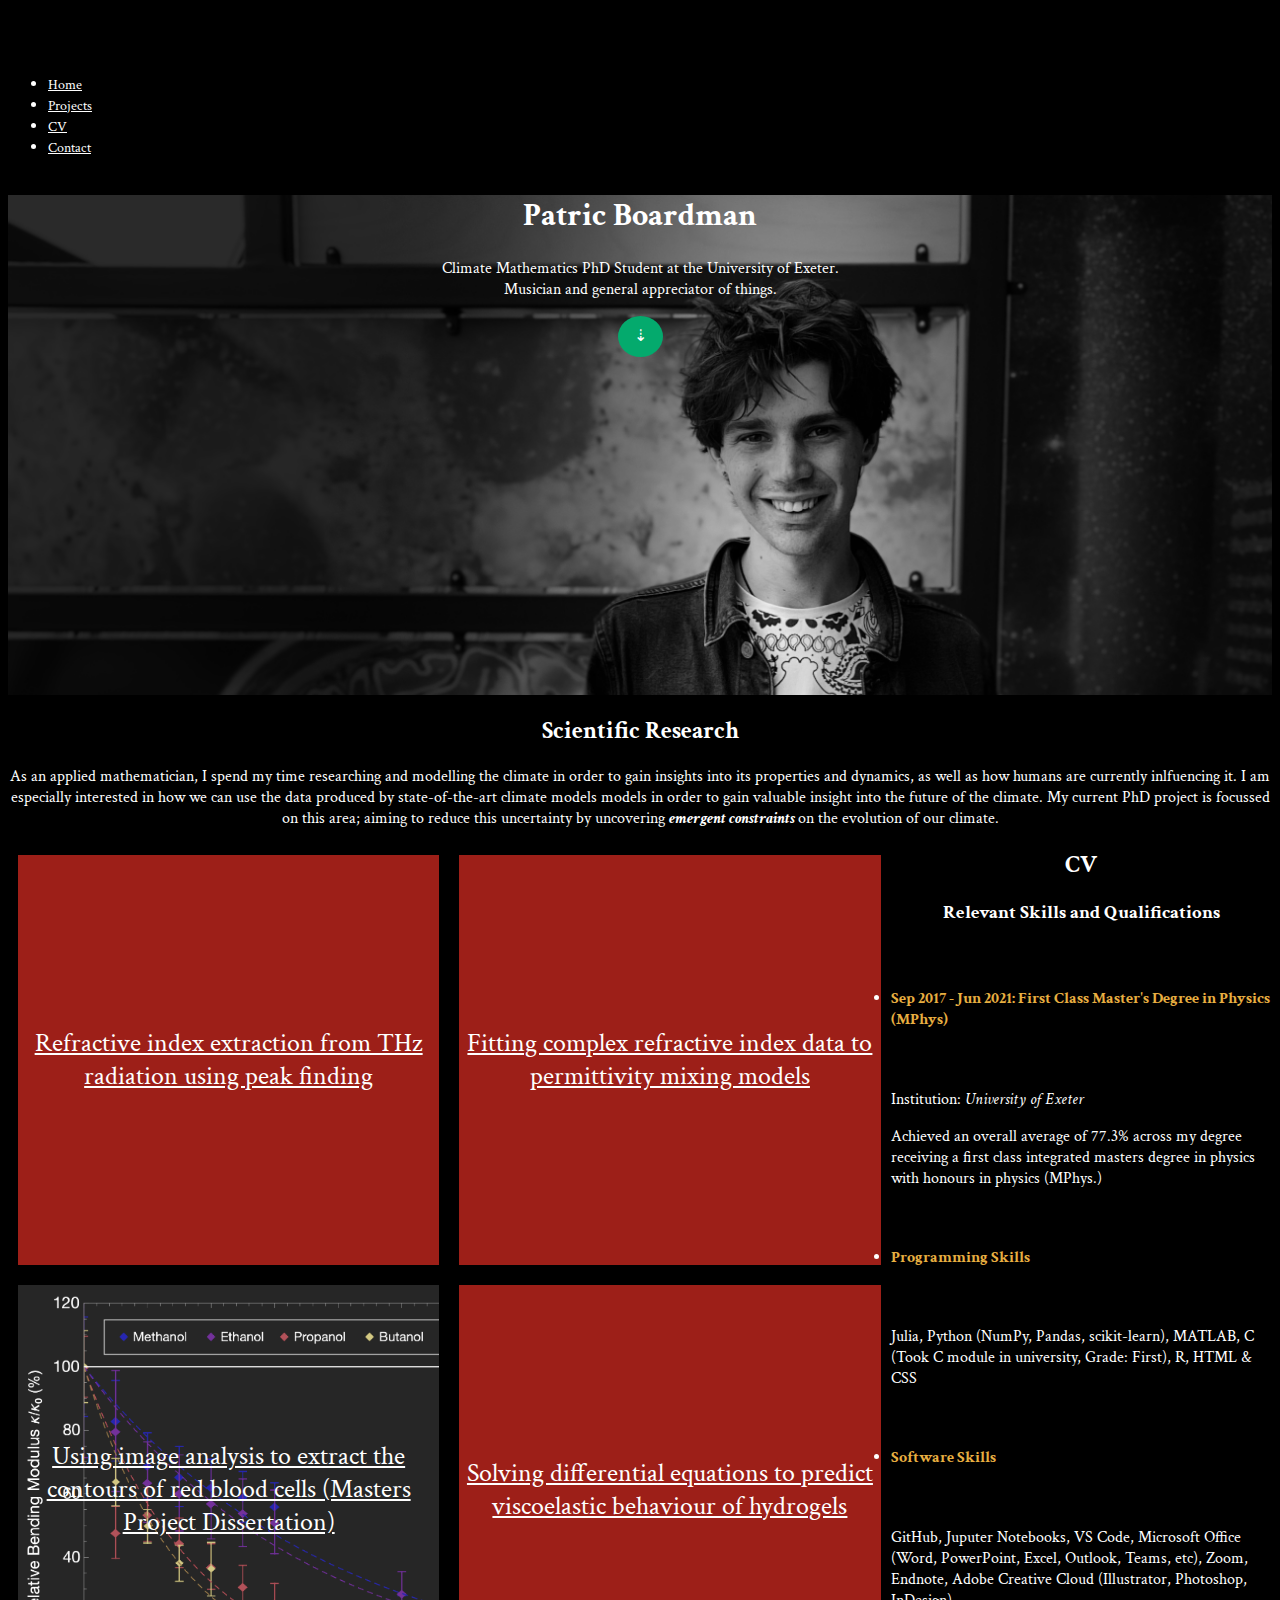
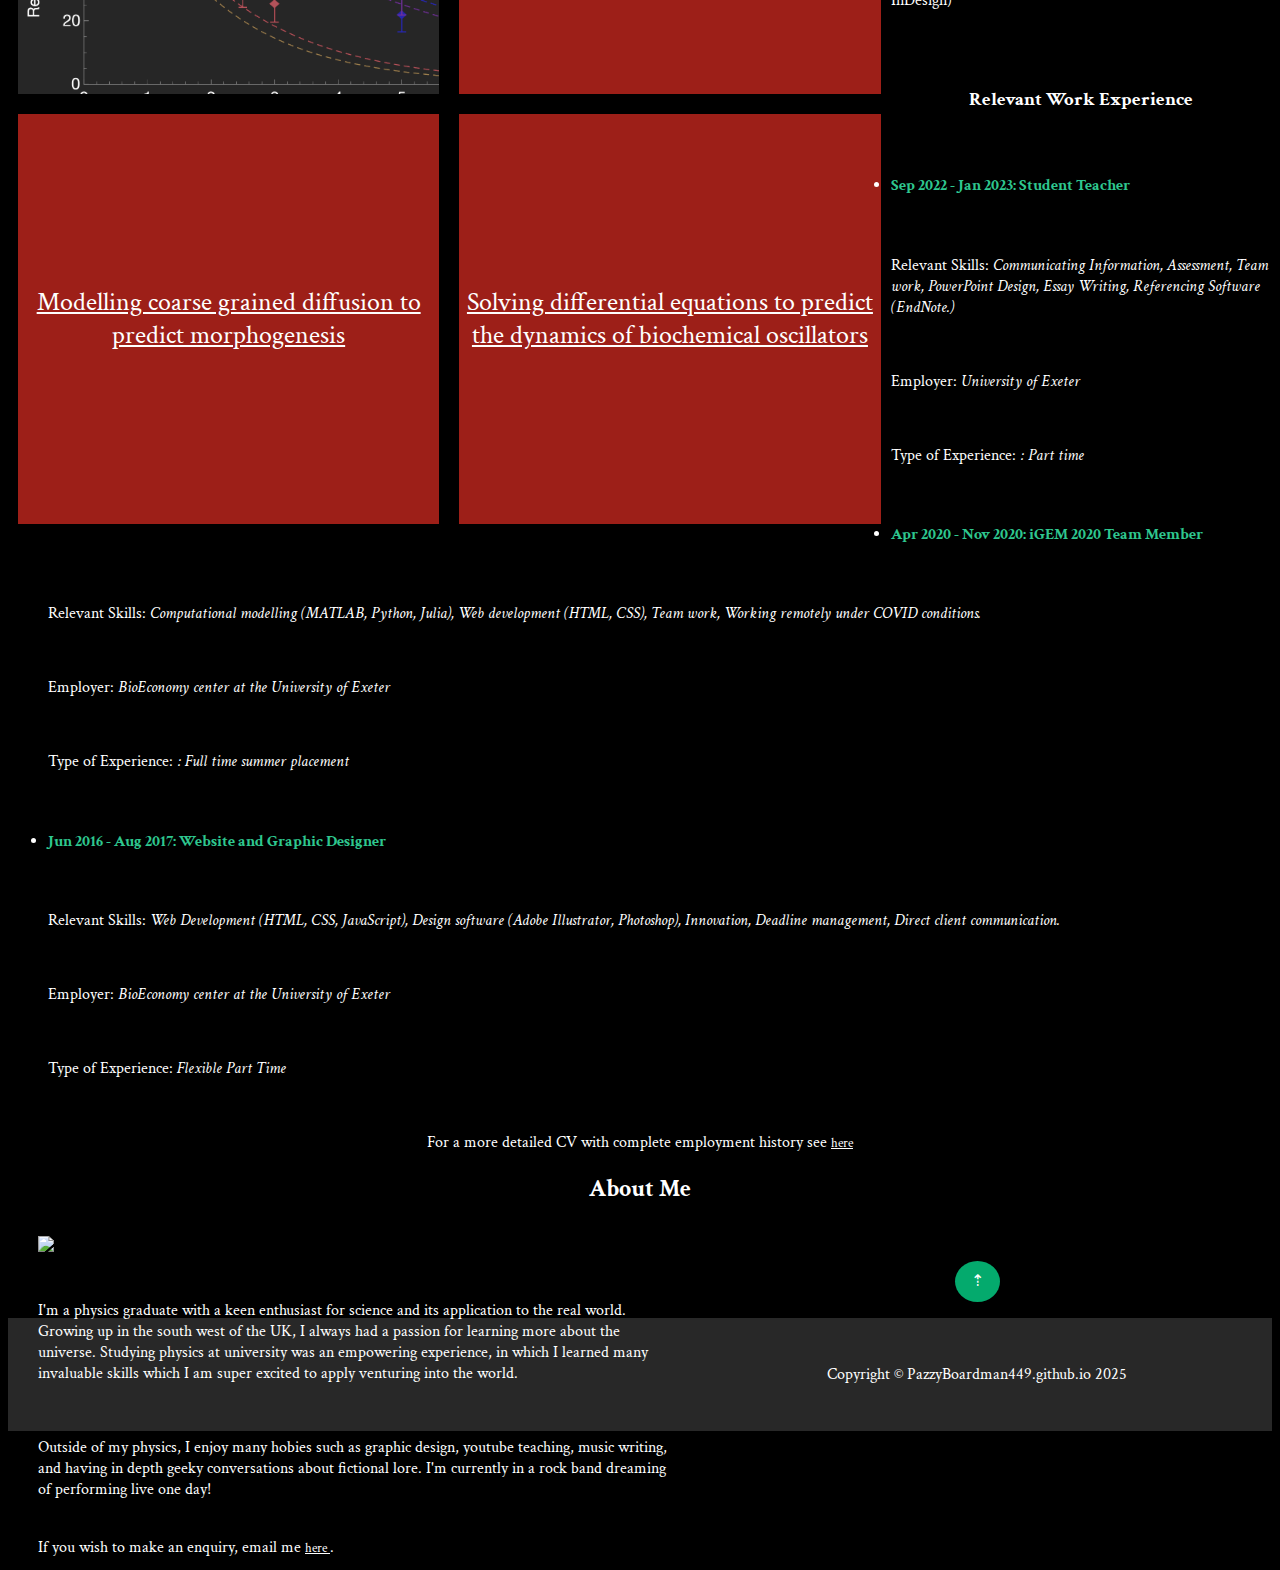
==== commit 51fdd607: "Changed Font Family" ====
--- a/index.html
+++ b/index.html
@@ -6,6 +6,9 @@
     <meta http-equiv="X-UA-Compatible" content="IE=edge">
     <meta name="viewport" content="width=device-width, initial-scale=1">
     <link href='https://fonts.googleapis.com/css?family=Montserrat' rel='stylesheet'>
+    <style>
+        @import url('https://fonts.googleapis.com/css2?family=Crimson+Text:ital,wght@0,400;0,600;0,700;1,400;1,600;1,700&display=swap');
+    </style>
 
     <!-- The above 3 meta tags *must* come first in the head; any other head content must come *after* these tags -->
 
@@ -89,8 +92,9 @@
         <!-- Page Intro -->
         <div class="row page-intro">
             <div class="col-lg-12">
-                <h2 id = "projects"> Projects </h2>
-                <p>Below are links to individual projects that I have done. Click on the project to be taken to a page with an overview of the project, the results, and a link to Github for an overview paper, along with the code that I used. </p>
+                <h2 id = "projects"> Scientific Research </h2>
+                <p> As an applied mathematician, I spend my time researching and modelling the climate in order to gain insights into its properties and dynamics, as well as how humans are currently inlfuencing it. 
+                    I am especially interested in how we can use the data produced by state-of-the-art climate models models in order to gain valuable insight into the future of the climate. My current PhD project is focussed on this area; aiming to reduce this uncertainty by uncovering <b> <i> emergent constraints </i> </b> on the evolution of our climate.</p>
             </div>
         </div>
         <!-- /.row -->
@@ -98,7 +102,7 @@
 
         <!-- Feature Row -->
         <div class="row">
-            <!-- 
+            
             <article class="thirdcol" id="THzRIExtraction">
                 
 
@@ -113,7 +117,7 @@
                
             </article>
 
--->
+            
 
             <article class="thirdcol" id="UsingImageAnalysis">
                 
@@ -170,7 +174,7 @@
                 </li>
                 <li> <h4 class = "qua">Software Skills</h5> 
                     <br> 
-                    <p>  GitHub, Juputer Notebooks, VS Basic, Microsoft Office (Word, PowerPoint, Excel, Outlook, Teams, etc), Zoom, Endnote, Adobe Creative Cloud (Illustrator, Photoshop, InDesign)
+                    <p>  GitHub, Juputer Notebooks, VS Code, Microsoft Office (Word, PowerPoint, Excel, Outlook, Teams, etc), Zoom, Endnote, Adobe Creative Cloud (Illustrator, Photoshop, InDesign)
                         </p>
                     <br> 
                 </li>
--- a/css/custom.css
+++ b/css/custom.css
@@ -1,3 +1,4 @@
+@import url('https://fonts.googleapis.com/css2?family=Crimson+Text:ital,wght@0,400;0,600;0,700;1,400;1,600;1,700&display=swap');
 
 html{
 	scroll-behavior: smooth;
@@ -5,7 +6,7 @@
 
 
 body {
-	font-family: "Montserrat", Helvetica, Arial, sans-serif;
+	font-family: "Crimson Text", Helvetica, Arial, sans-serif;
 	padding-top: 50px;
 	color: #FFF;
 	background-color: #000;
@@ -18,11 +19,16 @@
 	}
 
 h1{
-	font-weight: bold ;
+	font-weight: medium ;
+}
+
+h2{
+	font-weight: light ;
 }
 
 h3{
-	text-align:center ;
+	text-align: center ;
+	font-weight: light;
 	margin-bottom: 5%;
 }
 
@@ -223,3 +229,45 @@
 	height:100%; 
 	padding-top: 33%;
 }
+
+@font-face {
+    font-family: 'Minion Pro'; /*a name to be used later*/
+    src: url('/Users/patricboardman/Documents/GitHub/pazzyboardman449.github.io/css/Fonts/minion-pro'); /*URL to font*/
+}
+
+.crimson-text-regular {
+	font-family: "Crimson Text", serif;
+	font-weight: 400;
+	font-style: normal;
+  }
+  
+  .crimson-text-semibold {
+	font-family: "Crimson Text", serif;
+	font-weight: 600;
+	font-style: normal;
+  }
+  
+  .crimson-text-bold {
+	font-family: "Crimson Text", serif;
+	font-weight: 700;
+	font-style: normal;
+  }
+  
+  .crimson-text-regular-italic {
+	font-family: "Crimson Text", serif;
+	font-weight: 400;
+	font-style: italic;
+  }
+  
+  .crimson-text-semibold-italic {
+	font-family: "Crimson Text", serif;
+	font-weight: 600;
+	font-style: italic;
+  }
+  
+  .crimson-text-bold-italic {
+	font-family: "Crimson Text", serif;
+	font-weight: 700;
+	font-style: italic;
+  }
+  